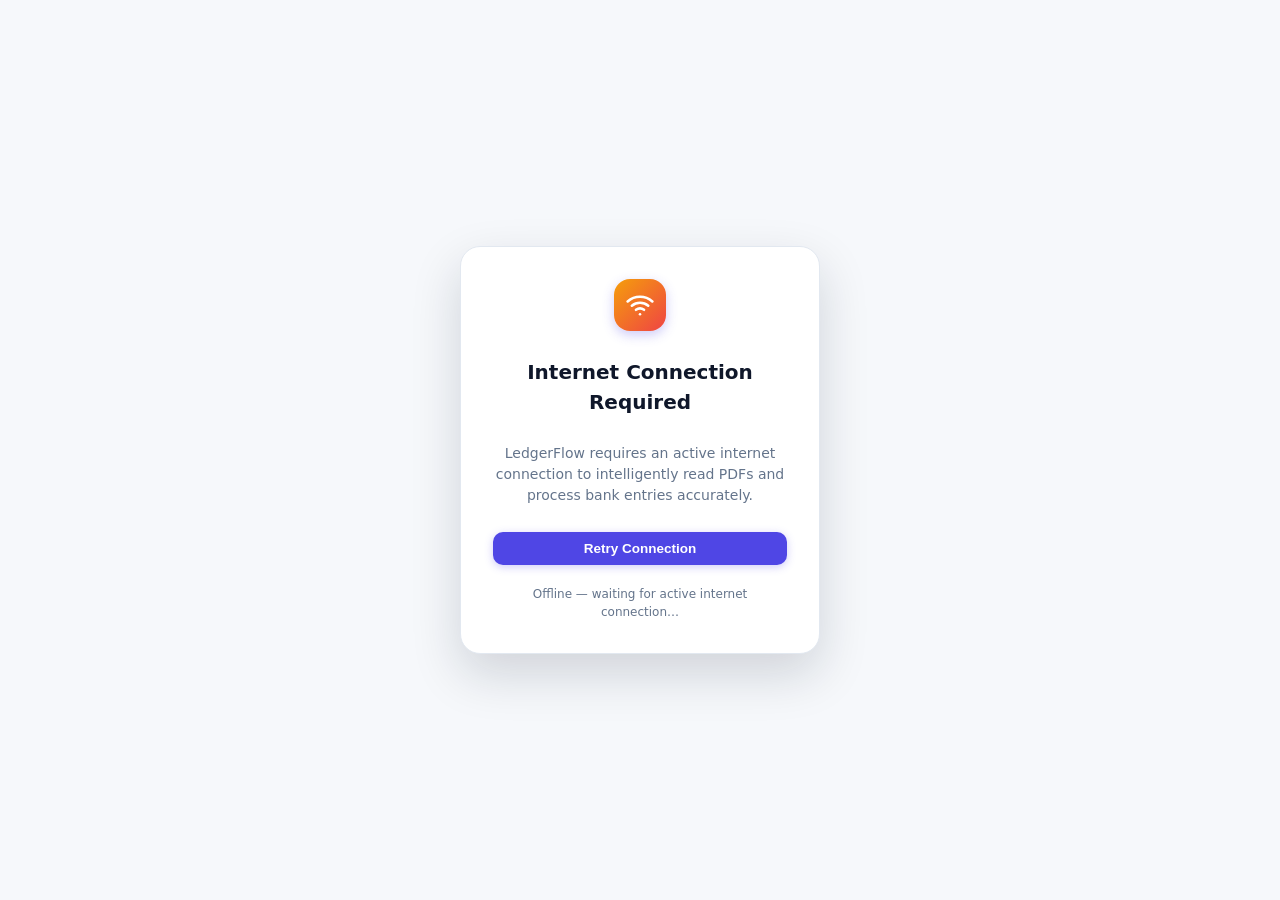
==== android/assets/ui/index.html @ 5a0631eb "Initial commit: LedgerFlow Windows & Android app with PDF parser, built-in AI, Gemini 3.8 Flash & on" ====
<!DOCTYPE html>
<html lang="en" data-theme="light">
<head>
  <meta charset="UTF-8" />
  <meta name="viewport" content="width=device-width, initial-scale=1.0, maximum-scale=1.0, user-scalable=no, viewport-fit=cover" />
  <meta name="theme-color" content="#4f46e5" id="meta-theme-color" />
  <meta name="mobile-web-app-capable" content="yes" />
  <title>LedgerFlow — Smart Personal Finance & Expense Tracker</title>
  <link rel="icon" type="image/svg+xml" href="data:image/svg+xml,%3Csvg xmlns='http://www.w3.org/2000/svg' viewBox='0 0 64 64'%3E%3Cdefs%3E%3ClinearGradient id='g' x1='0' y1='0' x2='1' y2='1'%3E%3Cstop offset='0%25' stop-color='%2310b981'/%3E%3Cstop offset='100%25' stop-color='%234f46e5'/%3E%3C/linearGradient%3E%3C/defs%3E%3Crect width='64' height='64' rx='16' fill='url(%23g)'/%3E%3Cpath d='M19 42L28 31L35 37L46 22' stroke='white' stroke-width='5' stroke-linecap='round' stroke-linejoin='round' fill='none'/%3E%3Ccircle cx='46' cy='22' r='4' fill='white'/%3E%3C/svg%3E" />
  <link rel="stylesheet" href="styles.css" />
  <link rel="stylesheet" href="mobile.css" />
</head>
<body>
  <!-- Mobile-Only Ambient Luminous Aurora Backdrop -->
  <div id="mobile-aurora-bg" aria-hidden="true">
    <div class="aurora-orb orb-1"></div>
    <div class="aurora-orb orb-2"></div>
    <div class="aurora-orb orb-3"></div>
  </div>

  <!-- Mobile-Only Laminar Opening Animation Splash -->
  <div id="mobile-splash-overlay" class="hidden" aria-hidden="true">
    <div class="splash-stage">
      <div class="splash-logo-shell">
        <svg viewBox="0 0 24 24" fill="none" stroke="currentColor" stroke-width="2.4" stroke-linecap="round" stroke-linejoin="round">
          <path d="M4 17L10 10L15 14L20 7"/>
          <circle cx="20" cy="7" r="1.5" fill="currentColor"/>
        </svg>
      </div>
      <div class="splash-title">LedgerFlow</div>
      <div class="splash-sub">Living Flow &bull; Personal Bank &amp; Party Ledgers</div>
    </div>
  </div>

  <!-- Security Lock Overlay -->
  <div id="pin-lock-overlay" class="pin-overlay hidden" aria-hidden="true">
    <div class="pin-card">
      <div class="brand-mark lg">
        <svg viewBox="0 0 24 24" fill="none" stroke="currentColor" stroke-width="2.4" stroke-linecap="round" stroke-linejoin="round"><path d="M4 17L10 10L15 14L20 7"/><circle cx="20" cy="7" r="1.5" fill="currentColor"/></svg>
      </div>
      <h2>LedgerFlow Locked</h2>
      <p class="muted" id="pin-lock-subtitle">Verify your identity to unlock your local vault.</p>
      <button id="biometric-unlock-btn" type="button" class="btn btn-primary w-full hidden">
        <svg viewBox="0 0 24 24" fill="none" stroke="currentColor" stroke-width="2"><path d="M12 11c0 3.517-1.009 6.799-2.753 9.571m-3.44-2.04l.054-.09A13.916 13.916 0 0 0 8 11a4 4 0 1 1 8 0c0 1.017-.07 2.019-.203 3m-2.118 6.844A21.88 21.88 0 0 0 15.171 17m3.839 1.132c.645-2.266.99-4.659.99-7.132A8 8 0 0 0 8 4.07M3 15.364c.64-1.319 1-2.8 1-4.364 0-1.457.39-2.823 1.07-4"/></svg>
        <span>Unlock with Biometrics</span>
      </button>
      <div id="pin-password-group" style="display:flex;flex-direction:column;gap:12px;">
        <div class="pin-dots" id="pin-dots"></div>
        <input id="pin-unlock-input" type="password" maxlength="32" placeholder="Enter password" autocomplete="off" />
        <button id="pin-unlock-btn" class="btn btn-primary w-full">Unlock Vault</button>
      </div>
      <div id="pin-error" class="form-error hidden">Verification failed. Try again.</div>
    </div>
  </div>

  <!-- Mandatory Internet Connection Gate -->
  <div id="net-lock-overlay" class="pin-overlay hidden" style="z-index:1100;" aria-hidden="true">
    <div class="pin-card">
      <div class="brand-mark lg" style="background:linear-gradient(135deg,var(--amber),var(--rose));">
        <svg viewBox="0 0 24 24" fill="none" stroke="currentColor" stroke-width="2.2" stroke-linecap="round" stroke-linejoin="round"><path d="M5 12.55a11 11 0 0 1 14.08 0"/><path d="M1.42 9a16 16 0 0 1 21.16 0"/><path d="M8.53 16.11a6 6 0 0 1 6.95 0"/><line x1="12" y1="20" x2="12.01" y2="20"/></svg>
      </div>
      <h2>Internet Connection Required</h2>
      <p class="muted" id="net-lock-subtitle">LedgerFlow requires an active internet connection to intelligently read PDFs and process bank entries accurately.</p>
      <button id="net-retry-btn" type="button" class="btn btn-primary w-full">Retry Connection</button>
      <div id="net-lock-status" class="text-xs muted mt-2">Checking network connectivity…</div>
    </div>
  </div>

  <div class="app-shell" id="app-shell">
    <div id="mobile-drawer-backdrop" class="mobile-drawer-backdrop hidden"></div>
    <!-- Sidebar -->
    <aside class="sidebar" id="sidebar">
      <div class="sidebar-header">
        <div class="brand">
          <div class="brand-mark">
            <svg viewBox="0 0 24 24" fill="none" stroke="currentColor" stroke-width="2.4" stroke-linecap="round" stroke-linejoin="round"><path d="M4 17L10 10L15 14L20 7"/><circle cx="20" cy="7" r="1.5" fill="currentColor"/></svg>
          </div>
          <div class="brand-text">
            <span class="brand-name">LedgerFlow</span>
            <span class="brand-tag" id="storage-badge">Desktop Vault</span>
          </div>
        </div>
        <button class="icon-btn mobile-close" id="sidebar-collapse-btn" title="Toggle sidebar">
          <svg viewBox="0 0 24 24" fill="none" stroke="currentColor" stroke-width="2"><path d="M15 18l-6-6 6-6"/></svg>
        </button>
      </div>

      <nav class="nav-list" id="nav-list">
        <button class="nav-item active" data-view="overview">
          <svg viewBox="0 0 24 24" fill="none" stroke="currentColor" stroke-width="2"><rect x="3" y="3" width="7" height="9" rx="2"/><rect x="14" y="3" width="7" height="5" rx="2"/><rect x="14" y="12" width="7" height="9" rx="2"/><rect x="3" y="16" width="7" height="5" rx="2"/></svg>
          <span>Overview</span>
        </button>
        <button class="nav-item" data-view="ledgers">
          <svg viewBox="0 0 24 24" fill="none" stroke="currentColor" stroke-width="2"><path d="M4 19.5A2.5 2.5 0 0 1 6.5 17H20"/><path d="M6.5 2H20v20H6.5A2.5 2.5 0 0 1 4 19.5v-15A2.5 2.5 0 0 1 6.5 2z"/><line x1="12" y1="6" x2="12" y2="14"/><line x1="8" y1="10" x2="16" y2="10"/></svg>
          <span>Bank &amp; Party Ledgers</span>
          <span class="nav-pill" id="nav-ledger-count">1</span>
        </button>
        <button class="nav-item" data-view="monthly">
          <svg viewBox="0 0 24 24" fill="none" stroke="currentColor" stroke-width="2"><path d="M12 20V10M18 20V4M6 20v-4"/></svg>
          <span>Monthly Intelligence</span>
        </button>
        <button class="nav-item" data-view="transactions">
          <svg viewBox="0 0 24 24" fill="none" stroke="currentColor" stroke-width="2"><path d="M8 6h13M8 12h13M8 18h13M3 6h.01M3 12h.01M3 18h.01"/></svg>
          <span>Transactions</span>
          <span class="nav-pill" id="nav-tx-count">0</span>
        </button>
        <button class="nav-item" data-view="budgets">
          <svg viewBox="0 0 24 24" fill="none" stroke="currentColor" stroke-width="2"><circle cx="12" cy="12" r="9"/><path d="M12 3v9l6 3"/></svg>
          <span>Budgets</span>
        </button>
        <button class="nav-item" data-view="recurring">
          <svg viewBox="0 0 24 24" fill="none" stroke="currentColor" stroke-width="2"><path d="M21 12a9 9 0 0 0-9-9 9.75 9.75 0 0 0-6.74 2.74L3 8"/><path d="M3 3v5h5"/><path d="M3 12a9 9 0 0 0 9 9 9.75 9.75 0 0 0 6.74-2.74L21 16"/><path d="M16 16h5v5"/></svg>
          <span>Subscriptions & Bills</span>
          <span class="nav-badge hidden" id="nav-due-count">0</span>
        </button>
        <button class="nav-item" data-view="accounts">
          <svg viewBox="0 0 24 24" fill="none" stroke="currentColor" stroke-width="2"><rect x="2" y="5" width="20" height="14" rx="2"/><line x1="2" y1="10" x2="22" y2="10"/></svg>
          <span>Accounts & Cards</span>
        </button>
        <button class="nav-item" data-view="goals">
          <svg viewBox="0 0 24 24" fill="none" stroke="currentColor" stroke-width="2"><circle cx="12" cy="12" r="10"/><circle cx="12" cy="12" r="6"/><circle cx="12" cy="12" r="2"/></svg>
          <span>Goals & Split IOUs</span>
        </button>
        <button class="nav-item" data-view="analytics">
          <svg viewBox="0 0 24 24" fill="none" stroke="currentColor" stroke-width="2"><path d="M3 3v18h18"/><path d="M18 9l-5 5-4-4-3 3"/></svg>
          <span>Analytics & Tax</span>
        </button>
        <button class="nav-item" data-view="rules">
          <svg viewBox="0 0 24 24" fill="none" stroke="currentColor" stroke-width="2"><path d="M13 2L3 14h9l-1 8 10-12h-9l1-8z"/></svg>
          <span>Smart Rules</span>
        </button>
        <button class="nav-item" data-view="ai">
          <svg viewBox="0 0 24 24" fill="none" stroke="currentColor" stroke-width="2"><path d="M12 2l2.4 7.2L22 12l-7.6 2.8L12 22l-2.4-7.2L2 12l7.6-2.8z"/></svg>
          <span>AI Intelligence</span>
        </button>
      </nav>

      <div class="sidebar-footer">
        <button class="nav-item" data-view="settings">
          <svg viewBox="0 0 24 24" fill="none" stroke="currentColor" stroke-width="2"><circle cx="12" cy="12" r="3"/><path d="M19.4 15a1.65 1.65 0 0 0 .33 1.82l.06.06a2 2 0 1 1-2.83 2.83l-.06-.06a1.65 1.65 0 0 0-1.82-.33 1.65 1.65 0 0 0-1 1.51V21a2 2 0 0 1-4 0v-.09A1.65 1.65 0 0 0 9 19.4a1.65 1.65 0 0 0-1.82.33l-.06.06a2 2 0 1 1-2.83-2.83l.06-.06a1.65 1.65 0 0 0 .33-1.82 1.65 1.65 0 0 0-1.51-1H3a2 2 0 0 1 0-4h.09A1.65 1.65 0 0 0 4.6 9a1.65 1.65 0 0 0-.33-1.82l-.06-.06a2 2 0 1 1 2.83-2.83l.06.06a1.65 1.65 0 0 0 1.82.33H9a1.65 1.65 0 0 0 1-1.51V3a2 2 0 0 1 4 0v.09a1.65 1.65 0 0 0 1 1.51 1.65 1.65 0 0 0 1.82-.33l.06-.06a2 2 0 1 1 2.83 2.83l-.06.06a1.65 1.65 0 0 0-.33 1.82V9c.26.6.77 1.02 1.4 1.11H21a2 2 0 0 1 0 4h-.09a1.65 1.65 0 0 0-1.51 1z"/></svg>
          <span>Import, Backup & Settings</span>
        </button>
        <div class="net-worth-mini">
          <div class="nw-label">Net Worth</div>
          <div class="nw-value money-val" id="sidebar-net-worth">₹0</div>
        </div>
      </div>
    </aside>

    <!-- Main Content -->
    <div class="main-area">
      <!-- Top Bar -->
      <header class="topbar">
        <div class="topbar-left">
          <button class="icon-btn mobile-menu-btn" id="mobile-menu-btn" title="Menu">
            <svg viewBox="0 0 24 24" fill="none" stroke="currentColor" stroke-width="2"><line x1="3" y1="6" x2="21" y2="6"/><line x1="3" y1="12" x2="21" y2="12"/><line x1="3" y1="18" x2="21" y2="18"/></svg>
          </button>
          <div>
            <h1 class="page-title" id="page-title">Overview</h1>
            <p class="page-subtitle" id="page-subtitle">Your financial pulse at a glance</p>
          </div>
        </div>

        <div class="topbar-actions">
          <button class="cmd-trigger" id="cmd-palette-btn" title="Quick Actions (Ctrl+K)">
            <svg viewBox="0 0 24 24" fill="none" stroke="currentColor" stroke-width="2"><circle cx="11" cy="11" r="8"/><path d="M21 21l-4.35-4.35"/></svg>
            <span>Search or jump…</span>
            <kbd>Ctrl K</kbd>
          </button>

          <select id="global-period-select" class="select-compact" title="Reporting Period">
            <option value="this_month">This Month</option>
            <option value="last_month">Last Month</option>
            <option value="90d">Last 90 Days</option>
            <option value="this_year">This Year</option>
            <option value="all">All Time</option>
            <option value="custom">Custom Range</option>
          </select>

          <button class="icon-btn" id="privacy-toggle-btn" title="Hide/Show Balances (P)">
            <svg id="eye-open-icon" viewBox="0 0 24 24" fill="none" stroke="currentColor" stroke-width="2"><path d="M1 12s4-8 11-8 11 8 11 8-4 8-11 8-11-8-11-8z"/><circle cx="12" cy="12" r="3"/></svg>
            <svg id="eye-closed-icon" class="hidden" viewBox="0 0 24 24" fill="none" stroke="currentColor" stroke-width="2"><path d="M17.94 17.94A10.07 10.07 0 0 1 12 20c-7 0-11-8-11-8a18.45 18.45 0 0 1 5.06-5.94M9.9 4.24A9.12 9.12 0 0 1 12 4c7 0 11 8 11 8a18.5 18.5 0 0 1-2.16 3.19m-6.72-1.07a3 3 0 1 1-4.24-4.24"/><line x1="1" y1="1" x2="23" y2="23"/></svg>
          </button>

          <button class="icon-btn" id="theme-toggle-btn" title="Toggle Dark/Light Theme (T)">
            <svg id="sun-icon" class="hidden" viewBox="0 0 24 24" fill="none" stroke="currentColor" stroke-width="2"><circle cx="12" cy="12" r="5"/><line x1="12" y1="1" x2="12" y2="3"/><line x1="12" y1="21" x2="12" y2="23"/><line x1="4.22" y1="4.22" x2="5.64" y2="5.64"/><line x1="18.36" y1="18.36" x2="19.78" y2="19.78"/><line x1="1" y1="12" x2="3" y2="12"/><line x1="21" y1="12" x2="23" y2="12"/><line x1="4.22" y1="19.78" x2="5.64" y2="18.36"/><line x1="18.36" y1="5.64" x2="19.78" y2="4.22"/></svg>
            <svg id="moon-icon" viewBox="0 0 24 24" fill="none" stroke="currentColor" stroke-width="2"><path d="M21 12.79A9 9 0 1 1 11.21 3 7 7 0 0 0 21 12.79z"/></svg>
          </button>

          <button class="btn btn-secondary" id="open-csv-import-btn" title="Import Bank Statement (Excel .xlsx, .xls, CSV, or PDF)">
            <svg viewBox="0 0 24 24" fill="none" stroke="currentColor" stroke-width="2"><path d="M21 15v4a2 2 0 0 1-2 2H5a2 2 0 0 1-2-2v-4"/><polyline points="17 8 12 3 7 8"/><line x1="12" y1="3" x2="12" y2="15"/></svg>
            <span>Import Excel / PDF</span>
          </button>

          <button class="btn btn-primary" id="quick-add-btn" title="Add Transaction (N)">
            <svg viewBox="0 0 24 24" fill="none" stroke="currentColor" stroke-width="2.4"><line x1="12" y1="5" x2="12" y2="19"/><line x1="5" y1="12" x2="19" y2="12"/></svg>
            <span>Add Entry</span>
          </button>
        </div>
      </header>

      <!-- Views Container -->
      <main class="view-container" id="view-container">
        <!-- Rendered dynamically by app.js -->
      </main>
    </div>

    <!-- Mobile Bottom Navigation -->
    <nav class="mobile-bottom-nav" id="mobile-bottom-nav" aria-label="Mobile Navigation">
      <div class="mobile-nav-indicator" id="mobile-nav-indicator" aria-hidden="true"></div>
      <button type="button" class="mobile-nav-item active" data-view="overview">
        <svg viewBox="0 0 24 24" fill="none" stroke="currentColor" stroke-width="2"><rect x="3" y="3" width="7" height="9" rx="2"/><rect x="14" y="3" width="7" height="5" rx="2"/><rect x="14" y="12" width="7" height="9" rx="2"/><rect x="3" y="16" width="7" height="5" rx="2"/></svg>
        <span>Home</span>
      </button>
      <button type="button" class="mobile-nav-item" data-view="ledgers">
        <svg viewBox="0 0 24 24" fill="none" stroke="currentColor" stroke-width="2"><path d="M4 19.5A2.5 2.5 0 0 1 6.5 17H20"/><path d="M6.5 2H20v20H6.5A2.5 2.5 0 0 1 4 19.5v-15A2.5 2.5 0 0 1 6.5 2z"/></svg>
        <span>Ledgers</span>
      </button>
      <button type="button" class="mobile-nav-fab" id="mobile-fab-add" title="Add Entry">
        <svg viewBox="0 0 24 24" fill="none" stroke="currentColor" stroke-width="2.6"><line x1="12" y1="5" x2="12" y2="19"/><line x1="5" y1="12" x2="19" y2="12"/></svg>
      </button>
      <button type="button" class="mobile-nav-item" data-view="transactions">
        <svg viewBox="0 0 24 24" fill="none" stroke="currentColor" stroke-width="2"><path d="M8 6h13M8 12h13M8 18h13M3 6h.01M3 12h.01M3 18h.01"/></svg>
        <span>Entries</span>
      </button>
      <button type="button" class="mobile-nav-item" id="mobile-nav-more">
        <svg viewBox="0 0 24 24" fill="none" stroke="currentColor" stroke-width="2"><circle cx="12" cy="5" r="1.5" fill="currentColor"/><circle cx="12" cy="12" r="1.5" fill="currentColor"/><circle cx="12" cy="19" r="1.5" fill="currentColor"/></svg>
        <span>More</span>
      </button>
    </nav>
  </div>

  <!-- Transaction Add / Edit Modal -->
  <div id="tx-modal" class="modal-backdrop hidden">
    <div class="modal modal-lg">
      <div class="modal-header">
        <div>
          <h3 id="tx-modal-title">New Transaction</h3>
          <p class="muted text-sm">Record an expense, income, transfer, or split purchase</p>
        </div>
        <button class="icon-btn" data-close="tx-modal">&times;</button>
      </div>
      <form id="tx-form" class="modal-body">
        <input type="hidden" id="tx-id" />
        <div class="segmented-control" id="tx-type-tabs">
          <button type="button" class="seg-btn active" data-type="expense">Expense</button>
          <button type="button" class="seg-btn" data-type="income">Income</button>
          <button type="button" class="seg-btn" data-type="transfer">Transfer</button>
        </div>

        <div class="form-grid-2">
          <div class="field">
            <label>Amount <span class="req">*</span></label>
            <div class="input-group">
              <select id="tx-currency" class="currency-prefix"></select>
              <input id="tx-amount" type="number" step="0.01" min="0.01" placeholder="0.00" required />
            </div>
            <div id="tx-fx-hint" class="field-hint hidden"></div>
          </div>

          <div class="field">
            <label>Date & Time <span class="req">*</span></label>
            <input id="tx-date" type="datetime-local" required />
          </div>
        </div>

        <div class="form-grid-2">
          <div class="field">
            <label id="tx-payee-label">Merchant / Payee <span class="req">*</span></label>
            <input id="tx-payee" type="text" placeholder="e.g. Whole Foods, Uber, Salary" list="payee-suggestions" required />
            <datalist id="payee-suggestions"></datalist>
          </div>

          <div class="field" id="tx-account-field">
            <label id="tx-account-label">Account / Card <span class="req">*</span></label>
            <select id="tx-account" required></select>
          </div>

          <div class="field hidden" id="tx-to-account-field">
            <label>To Destination Account <span class="req">*</span></label>
            <select id="tx-to-account"></select>
          </div>
        </div>

        <div class="form-grid-2" id="tx-category-row">
          <div class="field">
            <div class="flex-between">
              <label>Category <span class="req">*</span></label>
              <button type="button" class="link-btn text-xs" id="toggle-split-btn">+ Split Across Categories</button>
            </div>
            <select id="tx-category"></select>
          </div>

          <div class="field">
            <label>Payment Method</label>
            <select id="tx-method">
              <option value="Card">Card</option>
              <option value="UPI">UPI / Instant</option>
              <option value="Bank Transfer">Bank Transfer</option>
              <option value="Cash">Cash</option>
              <option value="Digital Wallet">Digital Wallet</option>
              <option value="Auto-Debit">Auto-Debit</option>
            </select>
          </div>
        </div>

        <!-- Split Transaction Builder -->
        <div id="split-builder" class="split-box hidden">
          <div class="flex-between mb-2">
            <strong class="text-sm">Split Allocations</strong>
            <span class="text-xs muted" id="split-remaining-label">Remaining: 0.00</span>
          </div>
          <div id="split-rows" class="split-rows"></div>
          <button type="button" class="btn btn-ghost btn-sm mt-2" id="add-split-row-btn">+ Add Split Line</button>
        </div>

        <div class="form-grid-2">
          <div class="field">
            <label>Cost Classification</label>
            <select id="tx-cost-nature">
              <option value="auto">Auto (Smart Rule / Category)</option>
              <option value="fixed">Fixed Cost (Recurring / Mandatory)</option>
              <option value="variable">Variable Cost (Discretionary / Usage)</option>
            </select>
          </div>
          <div class="field">
            <label>Separate Ledger / Party / Drawings</label>
            <select id="tx-ledger"></select>
          </div>
        </div>

        <div class="field">
          <label>Tags <span class="muted text-xs">(comma separated)</span></label>
          <input id="tx-tags" type="text" placeholder="e.g. groceries, reimbursable, work" />
        </div>

        <div class="field">
          <label>Receipt / Attachment</label>
          <div class="receipt-upload-row">
            <input id="tx-receipt-input" type="file" accept="image/*,.pdf" class="hidden" />
            <button type="button" class="btn btn-secondary btn-sm" id="tx-receipt-btn">Attach Receipt</button>
            <span id="tx-receipt-name" class="text-xs muted truncate">No file attached</span>
            <button type="button" class="link-btn text-xs hidden" id="tx-receipt-clear">Remove</button>
          </div>
        </div>

        <div class="field">
          <label>Notes</label>
          <textarea id="tx-notes" rows="2" placeholder="Optional details, invoice # or context..."></textarea>
        </div>

        <div class="check-row">
          <label class="checkbox-label">
            <input type="checkbox" id="tx-special" />
            <span>Special / One-Off Expense</span>
          </label>
          <label class="checkbox-label">
            <input type="checkbox" id="tx-tax-deductible" />
            <span>Tax-Deductible / Business</span>
          </label>
          <label class="checkbox-label">
            <input type="checkbox" id="tx-reconciled" checked />
            <span>Cleared / Reconciled</span>
          </label>
        </div>

        <div class="modal-footer">
          <button type="button" class="btn btn-ghost" data-close="tx-modal">Cancel</button>
          <button type="submit" class="btn btn-primary" id="tx-save-btn">Save Transaction</button>
        </div>
      </form>
    </div>
  </div>

  <!-- Generic Secondary Modal (Accounts / Goals / Splits / Budgets / Rules / Receipt Viewer) -->
  <div id="sub-modal" class="modal-backdrop hidden">
    <div class="modal" id="sub-modal-box">
      <div class="modal-header">
        <h3 id="sub-modal-title">Modal</h3>
        <button class="icon-btn" data-close="sub-modal">&times;</button>
      </div>
      <div id="sub-modal-body" class="modal-body"></div>
    </div>
  </div>

  <!-- Smart Bank Statement Importer Modal (Excel & CSV) -->
  <div id="csv-modal" class="modal-backdrop hidden">
    <div class="modal modal-lg">
      <div class="modal-header">
        <div>
          <h3>Upload Bank Statement (Excel, PDF &amp; CSV)</h3>
          <p class="muted text-sm">Drop .xlsx, .xls, .pdf, or .csv — LedgerFlow reads locally, categorizes, and auto-enters everything</p>
        </div>
        <button class="icon-btn" data-close="csv-modal">&times;</button>
      </div>
      <div class="modal-body">
        <div class="segmented-control" id="csv-mode-tabs" style="grid-template-columns:repeat(2,1fr);">
          <button type="button" class="seg-btn active" data-csv-tab="upload">Upload Statement</button>
          <button type="button" class="seg-btn" data-csv-tab="logs">Import Logs (<span id="csv-logs-count">0</span>)</button>
        </div>

        <div id="csv-upload-panel" style="display:flex;flex-direction:column;gap:14px;">
        <div class="flex-between" style="flex-wrap:wrap;gap:10px;">
          <div class="field" style="flex:1;min-width:200px;">
            <div class="flex-between">
              <label>Bank Account</label>
              <button type="button" class="link-btn text-xs" id="csv-add-bank-btn">+ Add Bank Account</button>
            </div>
            <select id="csv-target-account"></select>
          </div>
          <div class="check-row" style="padding-top:14px;">
            <label class="checkbox-label">
              <input type="checkbox" id="csv-is-protected" />
              <span>Password-protected Excel / PDF</span>
            </label>
            <label class="checkbox-label">
              <input type="checkbox" id="csv-review-before-import" />
              <span>Preview before entering</span>
            </label>
          </div>
        </div>

        <div id="stmt-password-box" class="hidden" style="padding:12px 14px;border:1px solid var(--amber);background:var(--amber-soft);border-radius:10px;">
          <div style="display:flex;flex-direction:column;gap:8px;">
            <div>
              <strong class="text-sm" id="stmt-pw-title">Password-Protected Statement (Excel / PDF)</strong>
              <div class="text-xs muted" id="stmt-pw-desc">Enter the Excel or PDF password to unlock it and import or export entries.</div>
            </div>
            <div style="display:flex;flex-wrap:wrap;gap:8px;align-items:center;">
              <input id="stmt-file-password" type="password" placeholder="Enter Excel or PDF password" autocomplete="off" style="flex:1;min-width:160px;" />
              <button type="button" class="btn btn-secondary btn-sm" id="stmt-pw-toggle-btn" title="Show/Hide Password">Show</button>
              <button type="button" class="btn btn-primary btn-sm" id="stmt-unlock-retry-btn">Unlock &amp; Enter</button>
              <button type="button" class="btn btn-secondary btn-sm" id="stmt-unlock-export-btn">Unlock &amp; Export CSV</button>
            </div>
          </div>
        </div>

        <div class="dropzone" id="csv-dropzone">
          <input type="file" id="csv-file-input" accept=".xlsx,.xls,.csv,.tsv,.txt,.pdf,image/*,text/csv,application/pdf,application/vnd.ms-excel,application/vnd.openxmlformats-officedocument.spreadsheetml.sheet" class="hidden" />
          <input type="file" id="csv-pdf-input" accept=".pdf,application/pdf,image/*" class="hidden" />
          <svg viewBox="0 0 24 24" fill="none" stroke="currentColor" stroke-width="1.8"><path d="M14 2H6a2 2 0 0 0-2 2v16a2 2 0 0 0 2 2h12a2 2 0 0 0 2-2V8z"/><polyline points="14 2 14 8 20 8"/><line x1="12" y1="18" x2="12" y2="12"/><line x1="9" y1="15" x2="15" y2="15"/></svg>
          <p><strong>Drop Excel (.xlsx / .xls), Bank PDF, CSV, or Photo</strong></p>
          <div style="display:flex;justify-content:center;gap:8px;flex-wrap:wrap;margin:8px 0;">
            <button type="button" class="btn btn-primary btn-sm" id="csv-browse-btn">Upload Excel / CSV</button>
            <button type="button" class="btn btn-secondary btn-sm" id="csv-pdf-btn">Upload Bank PDF (Local)</button>
          </div>
          <span class="muted text-xs">Reads Excel &amp; PDFs locally (including password-protected files) with zero API keys &bull; <button type="button" class="link-btn" id="csv-load-sample-btn">Try sample</button> &bull; <button type="button" class="link-btn" id="csv-ocr-toggle-btn">Paste / OCR Text</button></span>
        </div>

        <div id="csv-ocr-panel" class="hidden mt-2" style="padding:12px 14px;border:1px solid var(--border);border-radius:12px;background:var(--bg);">
          <div style="display:flex;justify-content:space-between;align-items:center;gap:8px;flex-wrap:wrap;margin-bottom:8px;">
            <strong class="text-sm">OCR &amp; AI Statement Converter (Any Bank / Upside-Down / Unstructured Format)</strong>
            <span class="text-xs muted">Converts raw PDF/OCR/screenshot text into normalized chronological entries</span>
          </div>
          <textarea id="csv-ocr-text" rows="5" placeholder="Paste any bank statement text, OCR output, WhatsApp/SMS log, or messy table rows here... Then click Convert with OCR + AI."></textarea>
          <div style="display:flex;justify-content:flex-end;gap:8px;margin-top:8px;flex-wrap:wrap;">
            <button type="button" class="btn btn-secondary btn-sm" id="csv-ocr-offline-btn">Smart OCR Parse (Offline)</button>
            <button type="button" class="btn btn-primary btn-sm" id="csv-ocr-ai-btn">OCR + AI Extract &amp; Feed</button>
          </div>
        </div>

        <div id="csv-mapping-section" class="hidden mt-2">
          <div id="stmt-meta-banner" class="hidden mb-3" style="padding:10px 14px;border-radius:10px;background:var(--primary-soft);border:1px solid var(--border);display:flex;flex-wrap:wrap;justify-content:space-between;gap:10px;font-size:12.5px;"></div>

          <div class="check-row mb-2">
            <label class="checkbox-label">
              <input type="checkbox" id="csv-skip-dupes" checked />
              <span>Skip duplicates</span>
            </label>
            <label class="checkbox-label">
              <input type="checkbox" id="csv-sync-opening" checked />
              <span id="csv-sync-opening-label">Sync account balance from statement</span>
            </label>
          </div>

          <details id="csv-advanced-details" style="border:1px solid var(--border);border-radius:10px;padding:8px 12px;background:var(--bg);">
            <summary class="text-xs muted" style="cursor:pointer;font-weight:600;">Advanced Column Mapping (auto-detected)</summary>
            <div class="form-grid-4 mt-2">
              <div class="field">
                <label>Date Format</label>
                <select id="csv-date-format">
                  <option value="auto">Auto-Detect</option>
                  <option value="dmy">DD/MM/YYYY</option>
                  <option value="mdy">MM/DD/YYYY</option>
                  <option value="ymd">YYYY-MM-DD</option>
                </select>
              </div>
              <div class="field">
                <label>Amount Mode</label>
                <select id="csv-amount-mode">
                  <option value="split">Debit &amp; Credit</option>
                  <option value="single">Single Amount</option>
                </select>
              </div>
              <div class="field">
                <label>Header Row</label>
                <select id="csv-header-row"></select>
              </div>
              <div class="field">
                <label>Date Column</label>
                <select id="csv-col-date"></select>
              </div>
            </div>
            <div class="form-grid-4 mt-2">
              <div class="field">
                <label>Details Column</label>
                <select id="csv-col-payee"></select>
              </div>
              <div class="field" id="csv-debit-wrap">
                <label>Debit Column</label>
                <select id="csv-col-debit"></select>
              </div>
              <div class="field" id="csv-credit-wrap">
                <label>Credit Column</label>
                <select id="csv-col-credit"></select>
              </div>
              <div class="field hidden" id="csv-single-amt-wrap">
                <label>Amount Column</label>
                <select id="csv-col-amount"></select>
              </div>
            </div>
            <label class="checkbox-label hidden mt-2" id="csv-invert-wrap">
              <input type="checkbox" id="csv-invert-signs" />
              <span>Invert signs (positive = expense)</span>
            </label>
          </details>

          <div class="table-wrap mt-3" style="max-height:240px;">
            <table class="data-table" id="csv-preview-table"></table>
          </div>
          <div class="modal-footer">
            <span class="muted text-sm" id="csv-summary-text"></span>
            <div class="flex-gap">
              <button type="button" class="btn btn-ghost" data-close="csv-modal">Cancel</button>
              <button type="button" class="btn btn-secondary" id="csv-export-parsed-btn">Export CSV</button>
              <button type="button" class="btn btn-primary" id="csv-confirm-import-btn">Auto-Enter Entries</button>
            </div>
          </div>
        </div>
        </div>

        <div id="csv-logs-panel" class="hidden" style="display:flex;flex-direction:column;gap:10px;">
          <div class="text-xs muted">Review every imported bank statement batch. If you uploaded a statement into the wrong bank account, delete that import below to remove its entries and restore the balance, then re-upload into the right bank.</div>
          <div id="csv-logs-list" style="display:flex;flex-direction:column;gap:8px;max-height:380px;overflow-y:auto;"></div>
        </div>
      </div>
    </div>
  </div>

  <!-- Command Palette (Ctrl+K) -->
  <div id="cmd-modal" class="modal-backdrop hidden">
    <div class="cmd-box">
      <div class="cmd-input-wrap">
        <svg viewBox="0 0 24 24" fill="none" stroke="currentColor" stroke-width="2"><circle cx="11" cy="11" r="8"/><path d="M21 21l-4.35-4.35"/></svg>
        <input id="cmd-input" type="text" placeholder="Type a command, page, merchant, or action..." autocomplete="off" />
        <kbd>ESC</kbd>
      </div>
      <div id="cmd-results" class="cmd-results"></div>
    </div>
  </div>

  <!-- Toast Stack -->
  <div id="toast-container" class="toast-container"></div>

  <script src="app.js"></script>
</body>
</html>
---- android/assets/ui/styles.css ----
/* LedgerFlow Design System — Stylish, Minimal, High-Clarity Fintech UI */
:root {
  --bg: #f6f8fb;
  --surface: #ffffff;
  --surface-2: #f1f5f9;
  --surface-hover: #f8fafc;
  --border: #e2e8f0;
  --border-strong: #cbd5e1;
  --text: #0f172a;
  --text-muted: #64748b;
  --text-soft: #94a3b8;

  --primary: #4f46e5;
  --primary-hover: #4338ca;
  --primary-soft: rgba(79, 70, 229, 0.10);

  --emerald: #10b981;
  --emerald-soft: rgba(16, 185, 129, 0.12);
  --rose: #ef4444;
  --rose-soft: rgba(239, 68, 68, 0.11);
  --amber: #f59e0b;
  --amber-soft: rgba(245, 158, 11, 0.13);
  --sky: #0ea5e9;
  --sky-soft: rgba(14, 165, 233, 0.12);

  --shadow-sm: 0 1px 2px rgba(15, 23, 42, 0.04);
  --shadow-md: 0 8px 24px rgba(15, 23, 42, 0.07);
  --shadow-lg: 0 20px 50px rgba(15, 23, 42, 0.16);
  --radius: 14px;
  --radius-sm: 10px;
  --sidebar-w: 256px;
}

[data-theme="dark"] {
  --bg: #0b0f17;
  --surface: #121824;
  --surface-2: #192132;
  --surface-hover: #1d273b;
  --border: #232e42;
  --border-strong: #334155;
  --text: #f1f5f9;
  --text-muted: #94a3b8;
  --text-soft: #64748b;

  --primary: #6366f1;
  --primary-hover: #818cf8;
  --primary-soft: rgba(99, 102, 241, 0.16);

  --emerald: #34d399;
  --emerald-soft: rgba(52, 211, 153, 0.14);
  --rose: #f87171;
  --rose-soft: rgba(248, 113, 113, 0.14);
  --amber: #fbbf24;
  --amber-soft: rgba(251, 191, 36, 0.15);
  --sky: #38bdf8;
  --sky-soft: rgba(56, 189, 248, 0.15);

  --shadow-sm: 0 1px 3px rgba(0, 0, 0, 0.35);
  --shadow-md: 0 10px 28px rgba(0, 0, 0, 0.45);
  --shadow-lg: 0 24px 60px rgba(0, 0, 0, 0.65);
}

* { box-sizing: border-box; -webkit-tap-highlight-color: transparent; }
html, body {
  margin: 0; padding: 0; height: 100%;
  background: var(--bg); color: var(--text);
  font-family: "Segoe UI Variable", "Segoe UI", -apple-system, BlinkMacSystemFont, Inter, Roboto, system-ui, sans-serif;
  font-size: 14px; line-height: 1.5;
  -webkit-font-smoothing: antialiased;
  overscroll-behavior-y: contain;
}
button, .btn, .nav-item, .seg-btn, .tier-tab, select, summary { touch-action: manipulation; }

.hidden { display: none !important; }
.muted { color: var(--text-muted); }
.text-xs { font-size: 12px; }
.text-sm { font-size: 13px; }
.text-lg { font-size: 17px; }
.text-right { text-align: right; }
.truncate { white-space: nowrap; overflow: hidden; text-overflow: ellipsis; max-width: 180px; }
.w-full { width: 100%; }
.mt-2 { margin-top: 8px; }
.mt-3 { margin-top: 12px; }
.mt-4 { margin-top: 16px; }
.mb-2 { margin-bottom: 8px; }
.mb-3 { margin-bottom: 12px; }
.mb-4 { margin-bottom: 16px; }

.money-val { font-variant-numeric: tabular-nums; transition: filter 0.2s ease; }
body.privacy-mode .money-val { filter: blur(7px); user-select: none; }

/* App Shell */
.app-shell { display: flex; height: 100vh; height: 100dvh; overflow: hidden; }

/* Sidebar */
.sidebar {
  width: var(--sidebar-w); flex-shrink: 0;
  background: var(--surface); border-right: 1px solid var(--border);
  display: flex; flex-direction: column; padding: 16px 12px;
  transition: width 0.2s ease, transform 0.2s ease;
}
.sidebar-header { display: flex; align-items: center; justify-content: space-between; padding: 4px 6px 18px; }
.brand { display: flex; align-items: center; gap: 11px; }
.brand-mark {
  width: 36px; height: 36px; border-radius: 11px;
  background: linear-gradient(135deg, #10b981 0%, #4f46e5 100%);
  color: #fff; display: grid; place-items: center;
  box-shadow: 0 4px 12px rgba(79, 70, 229, 0.28);
}
.brand-mark svg { width: 20px; height: 20px; }
.brand-mark.lg { width: 52px; height: 52px; border-radius: 16px; margin: 0 auto 14px; }
.brand-mark.lg svg { width: 28px; height: 28px; }
.brand-text { display: flex; flex-direction: column; }
.brand-name { font-weight: 700; font-size: 16px; letter-spacing: -0.02em; }
.brand-tag { font-size: 11px; color: var(--text-muted); font-weight: 500; }

.nav-list { display: flex; flex-direction: column; gap: 3px; flex: 1; overflow-y: auto; }
.nav-item {
  display: flex; align-items: center; gap: 10px; width: 100%;
  padding: 9px 11px; border: none; background: transparent; color: var(--text-muted);
  border-radius: var(--radius-sm); cursor: pointer; font-size: 13.5px; font-weight: 500;
  text-align: left; transition: all 0.15s ease;
}
.nav-item svg { width: 18px; height: 18px; flex-shrink: 0; opacity: 0.85; }
.nav-item:hover { background: var(--surface-2); color: var(--text); }
.nav-item.active {
  background: var(--primary-soft); color: var(--primary); font-weight: 600;
}
.nav-item.active svg { opacity: 1; }
.nav-pill {
  margin-left: auto; font-size: 11px; font-weight: 600;
  padding: 1px 7px; border-radius: 999px; background: var(--surface-2); color: var(--text-muted);
}
.nav-badge {
  margin-left: auto; font-size: 11px; font-weight: 700;
  padding: 1px 7px; border-radius: 999px; background: var(--amber-soft); color: var(--amber);
}

.sidebar-footer { border-top: 1px solid var(--border); padding-top: 12px; display: flex; flex-direction: column; gap: 10px; }
.net-worth-mini {
  background: linear-gradient(135deg, var(--primary-soft), var(--emerald-soft));
  border: 1px solid var(--border); border-radius: var(--radius-sm); padding: 11px 12px;
}
.nw-label { font-size: 11px; text-transform: uppercase; letter-spacing: 0.05em; color: var(--text-muted); font-weight: 600; }
.nw-value { font-size: 19px; font-weight: 700; letter-spacing: -0.02em; margin-top: 2px; }

/* Main & Topbar */
.main-area { flex: 1; display: flex; flex-direction: column; min-width: 0; overflow: hidden; }
.topbar {
  background: var(--surface); border-bottom: 1px solid var(--border);
  padding: 12px 24px; display: flex; align-items: center; justify-content: space-between; gap: 14px;
  flex-shrink: 0;
}
.topbar-left { display: flex; align-items: center; gap: 12px; }
.page-title { margin: 0; font-size: 19px; font-weight: 700; letter-spacing: -0.02em; }
.page-subtitle { margin: 0; font-size: 12.5px; color: var(--text-muted); }

.topbar-actions { display: flex; align-items: center; gap: 8px; flex-wrap: wrap; }
.cmd-trigger {
  display: flex; align-items: center; gap: 8px; padding: 7px 12px;
  border-radius: var(--radius-sm); border: 1px solid var(--border); background: var(--bg);
  color: var(--text-muted); cursor: pointer; font-size: 13px; min-width: 190px;
  transition: border-color 0.15s;
}
.cmd-trigger:hover { border-color: var(--border-strong); color: var(--text); }
.cmd-trigger svg { width: 15px; height: 15px; }
.cmd-trigger kbd {
  margin-left: auto; font-size: 11px; padding: 1px 6px; border-radius: 5px;
  background: var(--surface); border: 1px solid var(--border); font-family: inherit;
}

.view-container { flex: 1; overflow-y: auto; padding: 22px 26px 40px; }

/* Buttons & Inputs */
.btn {
  display: inline-flex; align-items: center; justify-content: center; gap: 7px;
  padding: 8px 14px; border-radius: var(--radius-sm); font-size: 13.5px; font-weight: 600;
  cursor: pointer; border: 1px solid transparent; transition: all 0.15s ease; white-space: nowrap;
}
.btn svg { width: 16px; height: 16px; }
.btn-sm { padding: 6px 10px; font-size: 12.5px; }
.btn-xs { padding: 4px 8px; font-size: 12px; border-radius: 7px; }
.btn-primary { background: var(--primary); color: #fff; box-shadow: 0 2px 8px rgba(79, 70, 229, 0.28); }
.btn-primary:hover { background: var(--primary-hover); transform: translateY(-1px); }
.btn-secondary { background: var(--surface); color: var(--text); border-color: var(--border); }
.btn-secondary:hover { background: var(--surface-2); border-color: var(--border-strong); }
.btn-danger { background: var(--rose-soft); color: var(--rose); border-color: transparent; }
.btn-danger:hover { background: var(--rose); color: #fff; }
.btn-ghost { background: transparent; color: var(--text-muted); }
.btn-ghost:hover { background: var(--surface-2); color: var(--text); }
.link-btn { background: none; border: none; color: var(--primary); cursor: pointer; font-weight: 600; padding: 0; font-size: inherit; }
.link-btn:hover { text-decoration: underline; }

.icon-btn {
  width: 34px; height: 34px; border-radius: 9px; border: 1px solid var(--border);
  background: var(--surface); color: var(--text-muted); display: grid; place-items: center;
  cursor: pointer; font-size: 18px; line-height: 1; transition: all 0.15s;
}
.icon-btn:hover { background: var(--surface-2); color: var(--text); }
.icon-btn svg { width: 17px; height: 17px; }
.mobile-menu-btn, .mobile-close { display: none; }

input, select, textarea {
  width: 100%; padding: 9px 12px; border-radius: var(--radius-sm);
  border: 1px solid var(--border); background: var(--bg); color: var(--text);
  font-family: inherit; font-size: 13.5px; outline: none; transition: border-color 0.15s, box-shadow 0.15s;
}
input:focus, select:focus, textarea:focus {
  border-color: var(--primary); box-shadow: 0 0 0 3px var(--primary-soft);
}
.select-compact { width: auto; padding: 7px 10px; font-size: 13px; background: var(--surface); }

/* Layout Grids & Cards */
.kpi-grid { display: grid; grid-template-columns: repeat(4, minmax(0, 1fr)); gap: 14px; margin-bottom: 18px; }
.kpi-grid-3 { grid-template-columns: repeat(3, minmax(0, 1fr)); }
.grid-2 { display: grid; grid-template-columns: repeat(2, minmax(0, 1fr)); gap: 16px; }
.grid-3 { display: grid; grid-template-columns: repeat(3, minmax(0, 1fr)); gap: 16px; }
.form-grid-3 { display: grid; grid-template-columns: repeat(3, minmax(0, 1fr)); gap: 12px; }
.grid-main-side { display: grid; grid-template-columns: 1.55fr 1fr; gap: 16px; }

.mobile-collapse-group, .ledger-bar-primary, .ledger-bar-secondary, .filter-controls-grid { display: contents; }
.mobile-collapse-summary { display: none; }
.inline-date-field { display: inline-flex; align-items: center; gap: 6px; }
.drawings-rule-controls { display: flex; align-items: center; gap: 8px; flex-wrap: wrap; }

.card {
  background: var(--surface); border: 1px solid var(--border);
  border-radius: var(--radius); padding: 18px 20px; box-shadow: var(--shadow-sm);
}
.card-header { display: flex; align-items: center; justify-content: space-between; gap: 12px; margin-bottom: 14px; }
.card-title { margin: 0; font-size: 15px; font-weight: 700; letter-spacing: -0.01em; }
.card-subtitle { margin: 2px 0 0; font-size: 12.5px; color: var(--text-muted); }

.kpi-card {
  background: var(--surface); border: 1px solid var(--border); border-radius: var(--radius);
  padding: 16px 18px; box-shadow: var(--shadow-sm); display: flex; flex-direction: column; gap: 6px;
}
.kpi-top { display: flex; align-items: center; justify-content: space-between; }
.kpi-label { font-size: 12.5px; font-weight: 600; color: var(--text-muted); }
.kpi-icon {
  width: 30px; height: 30px; border-radius: 8px; display: grid; place-items: center;
}
.kpi-icon svg { width: 16px; height: 16px; }
.kpi-val { font-size: 24px; font-weight: 700; letter-spacing: -0.03em; }
.kpi-foot { display: flex; align-items: center; gap: 6px; font-size: 12px; color: var(--text-muted); }

.delta-pill { font-size: 11.5px; font-weight: 600; padding: 2px 7px; border-radius: 999px; }
.delta-up { background: var(--emerald-soft); color: var(--emerald); }
.delta-down { background: var(--rose-soft); color: var(--rose); }
.delta-neutral { background: var(--surface-2); color: var(--text-muted); }

/* Badges & Tags */
.badge {
  display: inline-flex; align-items: center; gap: 5px;
  padding: 3px 9px; border-radius: 999px; font-size: 12px; font-weight: 600;
}
.badge-dot { width: 7px; height: 7px; border-radius: 50%; }
.tag-chip {
  display: inline-flex; align-items: center; padding: 2px 7px; border-radius: 6px;
  background: var(--surface-2); color: var(--text-muted); font-size: 11.5px; font-weight: 500;
}

/* Progress Bars */
.progress-track { height: 8px; background: var(--surface-2); border-radius: 999px; overflow: hidden; }
.progress-fill { height: 100%; border-radius: 999px; transition: width 0.35s ease; }

/* Tables */
.table-wrap { overflow-x: auto; border: 1px solid var(--border); border-radius: var(--radius-sm); }
.data-table { width: 100%; border-collapse: collapse; font-size: 13.5px; }
.data-table th {
  text-align: left; padding: 10px 12px; font-size: 12px; font-weight: 600;
  color: var(--text-muted); background: var(--surface-2); border-bottom: 1px solid var(--border);
  white-space: nowrap;
}
.data-table td { padding: 11px 12px; border-bottom: 1px solid var(--border); vertical-align: middle; }
.data-table tr:last-child td { border-bottom: none; }
.data-table tbody tr:hover { background: var(--surface-hover); }

.tx-payee-cell { display: flex; align-items: center; gap: 10px; }
.cat-avatar {
  width: 34px; height: 34px; border-radius: 10px; display: grid; place-items: center;
  font-size: 16px; flex-shrink: 0;
}
.amount-expense { color: var(--text); font-weight: 600; }
.amount-income { color: var(--emerald); font-weight: 700; }
.amount-transfer { color: var(--sky); font-weight: 600; }

/* Charts */
.chart-container { position: relative; width: 100%; }
.chart-tooltip {
  position: absolute; pointer-events: none; background: var(--text); color: var(--surface);
  padding: 7px 10px; border-radius: 8px; font-size: 12px; box-shadow: var(--shadow-md);
  white-space: nowrap; z-index: 10; transform: translate(-50%, -105%);
}
.donut-wrap { display: flex; align-items: center; gap: 20px; flex-wrap: wrap; }
.donut-legend { flex: 1; min-width: 170px; display: flex; flex-direction: column; gap: 8px; }
.legend-row {
  display: flex; align-items: center; justify-content: space-between; gap: 8px;
  padding: 5px 8px; border-radius: 8px; cursor: pointer; transition: background 0.12s;
}
.legend-row:hover { background: var(--surface-2); }
.legend-left { display: flex; align-items: center; gap: 8px; min-width: 0; }
.legend-swatch { width: 10px; height: 10px; border-radius: 3px; flex-shrink: 0; }

/* Filter Bar */
.filter-bar {
  display: flex; align-items: center; gap: 10px; flex-wrap: wrap;
  background: var(--surface); border: 1px solid var(--border); border-radius: var(--radius);
  padding: 12px 14px; margin-bottom: 14px;
}
.filter-bar .search-box { flex: 1; min-width: 210px; }
.filter-bar select, .filter-bar input[type="date"] { width: auto; min-width: 135px; }

/* Insights */
.insight-item {
  display: flex; align-items: flex-start; gap: 11px; padding: 11px 12px;
  border-radius: var(--radius-sm); background: var(--bg); border: 1px solid var(--border);
}
.insight-dot { width: 10px; height: 10px; border-radius: 50%; margin-top: 5px; flex-shrink: 0; }

/* Modals */
.modal-backdrop {
  position: fixed; inset: 0; background: rgba(15, 23, 42, 0.52); backdrop-filter: blur(4px);
  display: grid; place-items: center; padding: 18px; z-index: 100;
}
.modal {
  background: var(--surface); border: 1px solid var(--border); border-radius: 18px;
  width: 100%; max-width: 520px; max-height: 90vh; display: flex; flex-direction: column;
  box-shadow: var(--shadow-lg); overflow: hidden; animation: popIn 0.16s ease;
}
.modal-lg { max-width: 660px; }
.modal-xl { max-width: 860px; }
@keyframes popIn { from { opacity: 0; transform: scale(0.97) translateY(6px); } to { opacity: 1; transform: none; } }

.modal-header {
  padding: 16px 22px; border-bottom: 1px solid var(--border);
  display: flex; align-items: center; justify-content: space-between;
}
.modal-header h3 { margin: 0; font-size: 16.5px; font-weight: 700; }
.modal-body { padding: 18px 22px; overflow-y: auto; display: flex; flex-direction: column; gap: 14px; }
.modal-footer {
  display: flex; align-items: center; justify-content: space-between; gap: 10px;
  padding-top: 12px; border-top: 1px solid var(--border); margin-top: 4px;
}

/* Form Helpers */
.segmented-control {
  display: grid; grid-template-columns: repeat(3, 1fr); gap: 4px;
  background: var(--surface-2); padding: 4px; border-radius: 11px;
}
.seg-btn {
  border: none; background: transparent; color: var(--text-muted); padding: 8px;
  border-radius: 8px; font-weight: 600; cursor: pointer; transition: all 0.15s;
}
.seg-btn.active { background: var(--surface); color: var(--text); box-shadow: var(--shadow-sm); }

.form-grid-2 { display: grid; grid-template-columns: repeat(2, minmax(0, 1fr)); gap: 12px; }
.form-grid-4 { display: grid; grid-template-columns: repeat(4, minmax(0, 1fr)); gap: 10px; }
.field { display: flex; flex-direction: column; gap: 5px; }
.field label { font-size: 12.5px; font-weight: 600; color: var(--text-muted); }
.req { color: var(--rose); }
.field-hint { font-size: 11.5px; color: var(--primary); font-weight: 500; }
.input-group { display: flex; gap: 6px; }
.currency-prefix { width: 88px; flex-shrink: 0; }
.flex-between { display: flex; align-items: center; justify-content: space-between; gap: 8px; }
.flex-gap { display: flex; align-items: center; gap: 8px; }
.check-row { display: flex; align-items: center; gap: 18px; flex-wrap: wrap; }
.checkbox-label { display: inline-flex; align-items: center; gap: 7px; font-size: 13px; cursor: pointer; }
.checkbox-label input { width: auto; accent-color: var(--primary); }

.split-box {
  border: 1px dashed var(--border-strong); background: var(--bg);
  border-radius: var(--radius-sm); padding: 12px;
}
.split-rows { display: flex; flex-direction: column; gap: 8px; }
.split-row { display: grid; grid-template-columns: 1.3fr 1fr 1fr auto; gap: 8px; align-items: center; }

.receipt-upload-row {
  display: flex; align-items: center; gap: 8px; padding: 5px 8px;
  border: 1px solid var(--border); border-radius: var(--radius-sm); background: var(--bg);
}

.dropzone {
  border: 2px dashed var(--border-strong); border-radius: var(--radius);
  padding: 28px 18px; text-align: center; background: var(--bg); transition: all 0.15s;
}
.dropzone.dragover { border-color: var(--primary); background: var(--primary-soft); }
.dropzone svg { width: 34px; height: 34px; color: var(--primary); margin-bottom: 6px; }

/* Command Palette */
.cmd-box {
  background: var(--surface); border: 1px solid var(--border); border-radius: 16px;
  width: 100%; max-width: 560px; box-shadow: var(--shadow-lg); overflow: hidden;
  align-self: start; margin-top: 9vh;
}
.cmd-input-wrap {
  display: flex; align-items: center; gap: 10px; padding: 12px 16px;
  border-bottom: 1px solid var(--border);
}
.cmd-input-wrap svg { width: 18px; height: 18px; color: var(--text-muted); }
.cmd-input-wrap input { border: none; background: transparent; padding: 4px 0; box-shadow: none; font-size: 15px; }
.cmd-input-wrap kbd {
  font-size: 11px; padding: 2px 7px; border-radius: 5px;
  border: 1px solid var(--border); color: var(--text-muted);
}
.cmd-results { max-height: 320px; overflow-y: auto; padding: 6px; }
.cmd-item {
  display: flex; align-items: center; justify-content: space-between; gap: 10px;
  width: 100%; border: none; background: transparent; color: var(--text);
  padding: 9px 12px; border-radius: 9px; cursor: pointer; text-align: left; font-size: 13.5px;
}
.cmd-item:hover, .cmd-item.selected { background: var(--primary-soft); color: var(--primary); }

/* PIN Lock */
.pin-overlay {
  position: fixed; inset: 0; background: var(--bg); z-index: 999;
  display: grid; place-items: center; padding: 20px;
}
.pin-card {
  background: var(--surface); border: 1px solid var(--border); border-radius: 20px;
  padding: 32px; width: 100%; max-width: 360px; text-align: center; box-shadow: var(--shadow-lg);
  display: flex; flex-direction: column; gap: 12px;
}
.pin-card h2 { margin: 0; font-size: 20px; }
.pin-card input { text-align: center; font-size: 20px; letter-spacing: 0.35em; font-weight: 700; }
.form-error { color: var(--rose); font-size: 12.5px; font-weight: 600; }

/* Toast */
.toast-container { position: fixed; bottom: 20px; right: 20px; display: flex; flex-direction: column; gap: 8px; z-index: 200; }
.toast {
  background: var(--text); color: var(--surface); padding: 10px 16px; border-radius: 10px;
  font-size: 13px; font-weight: 500; box-shadow: var(--shadow-md); animation: popIn 0.16s ease;
}

/* Heatmap */
.heatmap-grid { display: grid; grid-template-columns: repeat(7, 1fr); gap: 6px; }
.heat-cell {
  aspect-ratio: 1; border-radius: 7px; display: flex; flex-direction: column;
  align-items: center; justify-content: center; font-size: 11px; font-weight: 600;
  border: 1px solid var(--border); cursor: default;
}

/* Monthly Intelligence & Cost Bifurcation */
.month-nav-bar {
  display: flex; align-items: center; justify-content: space-between; flex-wrap: wrap; gap: 12px;
  background: var(--surface); border: 1px solid var(--border); border-radius: var(--radius);
  padding: 12px 16px; margin-bottom: 16px; box-shadow: var(--shadow-sm);
}
.narrative-box {
  background: linear-gradient(135deg, var(--primary-soft), var(--sky-soft));
  border: 1px solid var(--border); border-radius: var(--radius);
  padding: 14px 18px; margin-bottom: 16px; display: flex; flex-direction: column; gap: 6px;
}
.split-meter {
  height: 14px; border-radius: 999px; background: var(--surface-2); overflow: hidden;
  display: flex; margin: 10px 0;
}
.split-seg { height: 100%; transition: width 0.35s ease; }
.cost-pill-fixed { background: rgba(99, 102, 241, 0.14); color: var(--primary); }
.cost-pill-variable { background: var(--amber-soft); color: var(--amber); }
.tier-petty { background: var(--sky-soft); color: var(--sky); }
.tier-regular { background: var(--surface-2); color: var(--text-muted); }
.tier-big { background: var(--amber-soft); color: var(--amber); }
.tier-special { background: var(--rose-soft); color: var(--rose); }
.tier-tabs { display: flex; gap: 6px; flex-wrap: wrap; }
.tier-tab {
  border: 1px solid var(--border); background: var(--bg); color: var(--text-muted);
  padding: 6px 12px; border-radius: 999px; font-size: 12.5px; font-weight: 600; cursor: pointer;
  transition: all 0.15s ease;
}
.tier-tab:hover { border-color: var(--border-strong); color: var(--text); }
.tier-tab.active { background: var(--primary); color: #fff; border-color: var(--primary); }
.threshold-inline { display: flex; align-items: center; gap: 8px; flex-wrap: wrap; }
.threshold-inline input { width: 92px; padding: 5px 8px; font-size: 12.5px; }

/* Clickable Overview KPI Cards */
.kpi-card.clickable { cursor: pointer; transition: transform 0.14s ease, border-color 0.14s ease, box-shadow 0.14s ease; }
.kpi-card.clickable:hover { transform: translateY(-2px); border-color: var(--primary); box-shadow: var(--shadow-md); }
.kpi-source-link { margin-left: auto; color: var(--primary); font-weight: 600; font-size: 11.5px; }

/* Double-Column Bank & Party T-Account Ledger */
.ledger-pills-strip { display: flex; gap: 7px; flex-wrap: wrap; margin-bottom: 14px; }
.ledger-pill {
  display: inline-flex; align-items: center; gap: 6px; padding: 6px 12px;
  border-radius: 999px; border: 1px solid var(--border); background: var(--surface);
  color: var(--text); font-size: 12.5px; font-weight: 600; cursor: pointer; transition: all 0.14s;
}
.ledger-pill:hover { border-color: var(--primary); color: var(--primary); }
.ledger-pill.active { background: var(--primary); border-color: var(--primary); color: #fff; }
.ledger-pill-dot { width: 8px; height: 8px; border-radius: 50%; flex-shrink: 0; }
.t-ledger-grid {
  display: grid; grid-template-columns: repeat(2, minmax(0, 1fr));
  border: 1px solid var(--border); border-radius: var(--radius); overflow: hidden; background: var(--surface);
}
.t-ledger-col { display: flex; flex-direction: column; min-width: 0; }
.t-ledger-col:first-child { border-right: 2px solid var(--border-strong); }
.t-ledger-head {
  padding: 10px 14px; font-weight: 700; font-size: 13.5px; display: flex; align-items: center; justify-content: space-between;
  border-bottom: 1px solid var(--border);
}
.t-ledger-head-dr { background: var(--emerald-soft); color: var(--emerald); }
.t-ledger-head-cr { background: var(--rose-soft); color: var(--rose); }
.t-ledger-body { flex: 1; overflow-x: auto; }
.t-ledger-table { width: 100%; border-collapse: collapse; font-size: 13px; }
.t-ledger-table th {
  text-align: left; padding: 8px 10px; font-size: 11.5px; font-weight: 600;
  color: var(--text-muted); background: var(--surface-2); border-bottom: 1px solid var(--border); white-space: nowrap;
}
.t-ledger-table td { padding: 9px 10px; border-bottom: 1px solid var(--border); vertical-align: top; }
.t-ledger-total {
  padding: 10px 14px; border-top: 2px solid var(--border-strong); background: var(--surface-2);
  display: flex; align-items: center; justify-content: space-between; font-weight: 700; font-size: 13.5px;
}
.ledger-chip-btn {
  display: inline-flex; align-items: center; gap: 4px; padding: 2px 7px; border-radius: 6px;
  border: 1px solid var(--border); background: var(--bg); color: var(--primary); font-size: 11px; font-weight: 600; cursor: pointer;
}
.ledger-chip-btn:hover { background: var(--primary-soft); border-color: var(--primary); }
.ledger-mobile-tabs { display: none; gap: 6px; margin-bottom: 10px; }
.date-range-bar {
  display: flex; align-items: center; gap: 8px; flex-wrap: wrap;
  background: var(--surface); border: 1px solid var(--border); border-radius: var(--radius); padding: 10px 14px; margin-bottom: 14px;
}
.date-range-bar input[type="date"], .date-range-bar input[type="month"] { width: auto; min-width: 130px; padding: 6px 10px; font-size: 13px; }

/* Line-by-Line Ledgers Directory Column & Drawings Consolidation Bar */
.ledger-subtabs { display: flex; gap: 8px; flex-wrap: wrap; margin-bottom: 14px; }
.ledger-split-layout {
  display: grid; grid-template-columns: 280px minmax(0, 1fr); gap: 16px; align-items: start;
}
.ledger-line-col {
  background: var(--surface); border: 1px solid var(--border); border-radius: var(--radius);
  box-shadow: var(--shadow-sm); overflow: hidden; display: flex; flex-direction: column;
  max-height: 76vh;
}
.ledger-line-col-head {
  padding: 12px 14px; border-bottom: 1px solid var(--border); background: var(--surface-2);
  display: flex; flex-direction: column; gap: 8px;
}
.ledger-line-list { overflow-y: auto; display: flex; flex-direction: column; }
.ledger-line-row {
  display: flex; align-items: center; justify-content: space-between; gap: 8px;
  padding: 10px 13px; border: none; border-bottom: 1px solid var(--border);
  background: transparent; color: var(--text); cursor: pointer; text-align: left; width: 100%;
  transition: background 0.12s;
}
.ledger-line-row:last-child { border-bottom: none; }
.ledger-line-row:hover { background: var(--surface-hover); }
.ledger-line-row.active { background: var(--primary-soft); color: var(--primary); font-weight: 700; }
.ledger-line-meta { font-size: 11px; color: var(--text-muted); margin-top: 2px; }
.drawings-rule-card {
  display: flex; align-items: center; justify-content: space-between; gap: 10px; flex-wrap: wrap;
  background: linear-gradient(135deg, var(--amber-soft), var(--surface));
  border: 1px solid var(--border); border-radius: var(--radius); padding: 10px 14px; margin-bottom: 14px;
}
.drawings-rule-card input[type="number"] { width: 92px; padding: 6px 8px; font-size: 13px; }
.drawings-rule-card select { width: auto; padding: 6px 10px; font-size: 13px; }

/* Mobile Navigation Chrome (Hidden on Desktop) */
.mobile-bottom-nav, .mobile-drawer-backdrop { display: none; }

/* Responsive */
@media (max-width: 1120px) {
  .kpi-grid { grid-template-columns: repeat(2, minmax(0, 1fr)); }
  .grid-main-side { grid-template-columns: 1fr; }
}
@media (max-width: 820px) {
  .mobile-drawer-backdrop {
    display: block; position: fixed; inset: 0; z-index: 115;
    background: rgba(15, 23, 42, 0.48); backdrop-filter: blur(2px);
  }
  .sidebar {
    position: fixed; left: 0; top: 0; bottom: 0; z-index: 120;
    width: min(82vw, 300px); transform: translateX(-100%);
    padding-top: calc(16px + env(safe-area-inset-top, 0px));
    padding-bottom: calc(16px + env(safe-area-inset-bottom, 0px));
  }
  .sidebar.open { transform: translateX(0); box-shadow: var(--shadow-lg); }
  .mobile-menu-btn, .mobile-close { display: grid; }
  .cmd-trigger { display: none; }
  .grid-2, .grid-3, .form-grid-2, .form-grid-4 { grid-template-columns: 1fr; }

  .topbar {
    padding: calc(10px + env(safe-area-inset-top, 0px)) 14px 10px;
    gap: 8px; flex-wrap: wrap;
  }
  .topbar-left { min-width: 0; flex: 1; gap: 10px; }
  .page-title { font-size: 16.5px; white-space: nowrap; overflow: hidden; text-overflow: ellipsis; max-width: 190px; }
  .page-subtitle { display: none; }
  .topbar-actions { gap: 6px; }
  #quick-add-btn { display: none; }
  #open-csv-import-btn { padding: 7px 10px; font-size: 12.5px; }
  #open-csv-import-btn span { display: inline; }
  .select-compact { padding: 6px 8px; font-size: 12.5px; max-width: 116px; }

  .view-container {
    padding: 14px 14px calc(92px + env(safe-area-inset-bottom, 0px));
  }

  .mobile-bottom-nav {
    display: grid; grid-template-columns: 1fr 1fr auto 1fr 1fr; align-items: center;
    position: fixed; left: 0; right: 0; bottom: 0; z-index: 95;
    background: var(--surface); border-top: 1px solid var(--border);
    padding: 6px 8px calc(6px + env(safe-area-inset-bottom, 0px));
    box-shadow: 0 -6px 24px rgba(15, 23, 42, 0.08);
  }
  .mobile-nav-item {
    display: flex; flex-direction: column; align-items: center; justify-content: center; gap: 3px;
    background: transparent; border: none; color: var(--text-muted);
    padding: 6px 4px; font-size: 11px; font-weight: 600; border-radius: 10px; cursor: pointer;
  }
  .mobile-nav-item svg { width: 20px; height: 20px; }
  .mobile-nav-item.active { color: var(--primary); }
  .mobile-nav-fab {
    width: 48px; height: 48px; border-radius: 16px; border: none;
    background: linear-gradient(135deg, var(--emerald), var(--primary));
    color: #fff; display: grid; place-items: center; cursor: pointer;
    box-shadow: 0 6px 16px rgba(79, 70, 229, 0.35); margin: 0 6px;
  }
  .mobile-nav-fab svg { width: 22px; height: 22px; }

  .toast-container { bottom: calc(78px + env(safe-area-inset-bottom, 0px)); left: 14px; right: 14px; }
  .toast { text-align: center; }

  .t-ledger-grid { grid-template-columns: 1fr; }
  .t-ledger-col:first-child { border-right: none; border-bottom: 2px solid var(--border-strong); }
  .ledger-mobile-tabs { display: flex; }
  .t-ledger-col.mobile-hidden { display: none; }
}
@media (max-width: 680px) {
  .kpi-grid { grid-template-columns: repeat(2, minmax(0, 1fr)); gap: 10px; margin-bottom: 14px; }
  .kpi-card { padding: 12px 13px; gap: 4px; }
  .kpi-label { font-size: 11.5px; }
  .kpi-val { font-size: 18px; }
  .kpi-foot { font-size: 11px; }
  .card { padding: 14px; }
  .card-header { flex-wrap: wrap; gap: 8px; }

  input, select, textarea { font-size: 16px; min-height: 42px; }
  .btn, .icon-btn { min-height: 38px; }
  .btn-xs { min-height: 30px; }

  .filter-bar { display: grid; grid-template-columns: repeat(2, minmax(0, 1fr)); gap: 8px; padding: 10px; }
  .filter-bar .search-box { grid-column: 1 / -1; min-width: 0; }
  .filter-bar select, .filter-bar input[type="date"] { width: 100%; min-width: 0; }
  #export-csv-btn { grid-column: 1 / -1; }

  .split-row { grid-template-columns: 1fr 1fr; }
  .month-nav-bar { padding: 10px 12px; gap: 10px; }
  .threshold-inline input { width: 76px; min-height: 34px; font-size: 14px; }
  .donut-wrap { justify-content: center; }

  /* Bottom-sheet Modals on Phones */
  .modal-backdrop { padding: 0; align-items: end; }
  .modal, .modal-lg, .modal-xl {
    max-width: 100%; border-radius: 20px 20px 0 0; max-height: 92dvh;
    padding-bottom: env(safe-area-inset-bottom, 0px);
  }
  .modal-header { padding: 14px 16px; }
  .modal-body { padding: 14px 16px; }
  .pin-card { padding: 24px 20px; }

  /* Mobile Stacked Card Layout for Transactions Table */
  .tx-card-table thead { display: none; }
  .tx-card-table tbody tr {
    display: flex; flex-wrap: wrap; align-items: center; gap: 6px 10px;
    padding: 12px; border-bottom: 1px solid var(--border);
  }
  .tx-card-table tbody td { border: none; padding: 0; }
  .tx-card-table tbody td:nth-child(1) { order: 1; flex: 0 0 auto; }
  .tx-card-table tbody td:nth-child(2) { order: 2; flex: 1 1 56%; min-width: 0; }
  .tx-card-table tbody td:nth-child(6) { order: 3; flex: 0 0 auto; margin-left: auto; text-align: right; }
  .tx-card-table tbody td:nth-child(3) { order: 4; margin-left: 28px; }
  .tx-card-table tbody td:nth-child(4) { order: 5; font-size: 12px; color: var(--text-muted); }
  .tx-card-table tbody td:nth-child(5) { order: 6; font-size: 12px; }
  .tx-card-table tbody td:nth-child(7) { order: 7; margin-left: auto; }
}

/* AI Intelligence & Chat */
.ai-chat-thread {
  display: flex; flex-direction: column; gap: 10px;
  max-height: 360px; overflow-y: auto; padding: 12px;
  border: 1px solid var(--border); border-radius: 12px; background: var(--bg);
}
.ai-msg {
  padding: 10px 13px; border-radius: 12px; font-size: 13.5px; line-height: 1.5; max-width: 92%;
}
.ai-msg-user {
  align-self: flex-end; background: var(--primary); color: #fff;
}
.ai-msg-bot {
  align-self: flex-start; background: var(--surface); border: 1px solid var(--border); color: var(--text);
}
.ai-msg-meta { font-size: 11px; opacity: 0.75; margin-bottom: 4px; font-weight: 600; }
.ai-chip-row { display: flex; flex-wrap: wrap; gap: 6px; margin-top: 8px; }
.ai-prompt-chip {
  padding: 5px 10px; border-radius: 999px; border: 1px solid var(--border);
  background: var(--bg); color: var(--text); font-size: 12px; cursor: pointer;
}
.ai-prompt-chip:hover { border-color: var(--primary); color: var(--primary); }

/* Clean Print / PDF Statement */
@media print {
  .sidebar, .topbar, .filter-bar, .btn, .icon-btn, .toast-container { display: none !important; }
  .app-shell, .main-area, .view-container { height: auto !important; overflow: visible !important; padding: 0 !important; }
  body { background: #fff !important; color: #000 !important; }
  .card { box-shadow: none !important; border: 1px solid #ddd !important; break-inside: avoid; }
}
---- android/assets/ui/mobile.css ----
/* LedgerFlow Mobile-Only Redesign — ColorOS 17 Luminous Liquid Glass & Laminar Flow Engine
   Strictly scoped to mobile viewports (<= 820px) / Android host so desktop UI remains clean. */

#mobile-aurora-bg,
#mobile-splash-overlay {
  display: none;
}

@media (max-width: 820px), (hover: none) and (pointer: coarse) and (max-width: 1024px) {
  :root {
    --glass-bg: rgba(255, 255, 255, 0.24);
    --glass-bg-strong: rgba(255, 255, 255, 0.38);
    --glass-border: rgba(255, 255, 255, 0.62);
    --glass-shadow:
      inset 0 1.5px 1px rgba(255, 255, 255, 0.85),
      inset 0 -1px 2px rgba(79, 70, 229, 0.08),
      0 10px 28px rgba(15, 23, 42, 0.08);
    --laminar-spring: cubic-bezier(0.22, 1.28, 0.36, 1);
    --laminar-glide: cubic-bezier(0.19, 1, 0.22, 1);
  }

  [data-theme="dark"] {
    --glass-bg: rgba(15, 23, 42, 0.30);
    --glass-bg-strong: rgba(15, 23, 42, 0.48);
    --glass-border: rgba(255, 255, 255, 0.17);
    --glass-shadow:
      inset 0 1px 1px rgba(255, 255, 255, 0.16),
      inset 0 -1px 2px rgba(0, 0, 0, 0.35),
      0 14px 36px rgba(0, 0, 0, 0.45);
  }

  html, body {
    overflow-x: hidden;
    background: var(--bg);
  }

  /* Ambient Luminous Aurora Mesh Canvas (Vivid gradients glow cleanly through transparent glass) */
  #mobile-aurora-bg {
    display: block;
    position: fixed;
    inset: 0;
    z-index: 0;
    pointer-events: none;
    overflow: hidden;
    background:
      radial-gradient(circle at 12% 16%, rgba(16, 185, 129, 0.36) 0%, transparent 50%),
      radial-gradient(circle at 88% 20%, rgba(99, 102, 241, 0.38) 0%, transparent 52%),
      radial-gradient(circle at 75% 78%, rgba(14, 165, 233, 0.34) 0%, transparent 52%),
      radial-gradient(circle at 18% 82%, rgba(168, 85, 247, 0.30) 0%, transparent 50%);
  }

  #mobile-aurora-bg .aurora-orb {
    position: absolute;
    border-radius: 50%;
    filter: blur(42px);
    opacity: 0.85;
    will-change: transform;
  }

  #mobile-aurora-bg .orb-1 {
    width: 260px; height: 260px; top: -40px; left: -50px;
    background: rgba(16, 185, 129, 0.46);
    animation: auroraDrift1 14s ease-in-out infinite alternate;
  }
  #mobile-aurora-bg .orb-2 {
    width: 290px; height: 290px; top: 18%; right: -70px;
    background: rgba(99, 102, 241, 0.46);
    animation: auroraDrift2 17s ease-in-out infinite alternate;
  }
  #mobile-aurora-bg .orb-3 {
    width: 270px; height: 270px; bottom: 8%; left: 10%;
    background: rgba(14, 165, 233, 0.42);
    animation: auroraDrift3 19s ease-in-out infinite alternate;
  }

  [data-theme="dark"] #mobile-aurora-bg .orb-1 { background: rgba(16, 185, 129, 0.26); }
  [data-theme="dark"] #mobile-aurora-bg .orb-2 { background: rgba(99, 102, 241, 0.30); }
  [data-theme="dark"] #mobile-aurora-bg .orb-3 { background: rgba(14, 165, 233, 0.24); }

  @keyframes auroraDrift1 {
    0% { transform: translate3d(0, 0, 0) scale(1); }
    100% { transform: translate3d(65px, 90px, 0) scale(1.18); }
  }
  @keyframes auroraDrift2 {
    0% { transform: translate3d(0, 0, 0) scale(1); }
    100% { transform: translate3d(-70px, 75px, 0) scale(1.15); }
  }
  @keyframes auroraDrift3 {
    0% { transform: translate3d(0, 0, 0) scale(1); }
    100% { transform: translate3d(60px, -85px, 0) scale(1.2); }
  }

  /* Laminar Opening Animation Splash */
  #mobile-splash-overlay {
    display: grid;
    place-items: center;
    position: fixed;
    inset: 0;
    z-index: 9999;
    background:
      radial-gradient(circle at 50% 38%, rgba(79, 70, 229, 0.26), transparent 62%),
      radial-gradient(circle at 30% 70%, rgba(16, 185, 129, 0.22), transparent 58%),
      var(--glass-bg-strong);
    backdrop-filter: blur(36px) saturate(200%);
    -webkit-backdrop-filter: blur(36px) saturate(200%);
    transition: opacity 0.45s var(--laminar-glide), transform 0.45s var(--laminar-glide);
    will-change: transform, opacity;
  }

  #mobile-splash-overlay.splash-hide {
    opacity: 0;
    transform: translate3d(0, 0, 0) scale(1.05);
    pointer-events: none;
  }

  .splash-stage {
    display: flex;
    flex-direction: column;
    align-items: center;
    gap: 14px;
    text-align: center;
  }

  .splash-logo-shell {
    position: relative;
    width: 92px;
    height: 92px;
    border-radius: 28px;
    background: linear-gradient(135deg, #10b981 0%, #4f46e5 100%);
    display: grid;
    place-items: center;
    color: #fff;
    box-shadow:
      0 22px 48px rgba(79, 70, 229, 0.42),
      inset 0 2px 3px rgba(255, 255, 255, 0.55);
    overflow: hidden;
    animation: splashPopIn 0.72s var(--laminar-spring) both;
  }

  .splash-logo-shell::after {
    content: "";
    position: absolute;
    inset: -40%;
    background: linear-gradient(115deg, transparent 35%, rgba(255, 255, 255, 0.58) 50%, transparent 65%);
    transform: translateX(-120%);
    animation: splashGlint 1.15s 0.35s var(--laminar-glide) forwards;
  }

  .splash-logo-shell svg {
    width: 48px;
    height: 48px;
  }

  .splash-logo-shell svg path {
    stroke-dasharray: 60;
    stroke-dashoffset: 60;
    animation: drawBrandPath 0.75s 0.22s var(--laminar-glide) forwards;
  }

  .splash-title {
    font-size: 26px;
    font-weight: 800;
    letter-spacing: -0.03em;
    background: linear-gradient(135deg, var(--text), var(--primary));
    -webkit-background-clip: text;
    background-clip: text;
    color: transparent;
    animation: splashTextUp 0.65s 0.26s var(--laminar-glide) both;
  }

  .splash-sub {
    font-size: 12.5px;
    font-weight: 600;
    color: var(--text-muted);
    padding: 4px 12px;
    border-radius: 999px;
    background: var(--glass-bg);
    border: 1px solid var(--glass-border);
    backdrop-filter: blur(16px);
    -webkit-backdrop-filter: blur(16px);
    animation: splashTextUp 0.65s 0.38s var(--laminar-glide) both;
  }

  @keyframes splashPopIn {
    0% { opacity: 0; transform: translate3d(0, 24px, 0) scale(0.46); }
    100% { opacity: 1; transform: translate3d(0, 0, 0) scale(1); }
  }
  @keyframes drawBrandPath {
    to { stroke-dashoffset: 0; }
  }
  @keyframes splashGlint {
    to { transform: translateX(120%); }
  }
  @keyframes splashTextUp {
    0% { opacity: 0; transform: translateY(14px); letter-spacing: 0.08em; }
    100% { opacity: 1; transform: translateY(0); letter-spacing: -0.02em; }
  }

  /* App Shell & Clean Zero-Overlap Flex Layout */
  .app-shell {
    position: relative;
    z-index: 1;
    background: transparent;
    width: 100%;
    max-width: 100vw;
    overflow: hidden;
  }

  .main-area {
    width: 100%;
    min-width: 0;
    overflow: hidden;
  }

  /* Floating Liquid Glass Topbar (Clean Grid, zero truncated controls) */
  .topbar {
    margin: calc(8px + env(safe-area-inset-top, 0px)) 10px 4px;
    padding: 8px 10px;
    border-radius: 20px;
    background: var(--glass-bg);
    backdrop-filter: blur(22px) saturate(190%);
    -webkit-backdrop-filter: blur(22px) saturate(190%);
    border: 1px solid var(--glass-border);
    box-shadow: var(--glass-shadow);
    display: grid;
    grid-template-columns: 35px minmax(0, 1fr) minmax(0, 1fr) 35px 35px;
    align-items: center;
    gap: 6px 7px;
    flex-shrink: 0;
    z-index: 20;
    height: auto;
  }

  .topbar-left,
  .topbar-actions {
    display: contents;
  }

  #mobile-menu-btn {
    grid-column: 1;
    grid-row: 1;
  }

  .topbar-left > div {
    grid-column: 2 / 4;
    grid-row: 1;
    min-width: 0;
  }

  #privacy-toggle-btn {
    grid-column: 4;
    grid-row: 1;
  }

  #theme-toggle-btn {
    grid-column: 5;
    grid-row: 1;
  }

  .page-title {
    font-size: 16px;
    font-weight: 800;
    letter-spacing: -0.02em;
    white-space: nowrap;
    overflow: hidden;
    text-overflow: ellipsis;
    max-width: 100%;
  }

  .page-subtitle {
    display: none;
  }

  #quick-add-btn,
  .cmd-trigger {
    display: none !important;
  }

  .select-compact,
  #global-period-select {
    grid-column: 1 / 3;
    grid-row: 2;
    width: 100%;
    max-width: none;
    min-width: 0;
    min-height: 36px;
    padding: 6px 8px;
    font-size: 12.5px !important;
    font-weight: 600;
    border-radius: 12px !important;
    background: var(--glass-bg-strong);
    border: 1px solid var(--glass-border);
  }

  #open-csv-import-btn {
    grid-column: 3 / 6;
    grid-row: 2;
    width: 100%;
    min-width: 0;
    padding: 0 10px;
    min-height: 36px;
    font-size: 12px;
    white-space: nowrap;
    overflow: hidden;
    text-overflow: ellipsis;
    border-radius: 12px;
    background: var(--glass-bg-strong);
    border: 1px solid var(--glass-border);
  }

  .topbar .icon-btn {
    width: 35px;
    height: 35px;
    border-radius: 11px;
    background: var(--glass-bg-strong);
    border: 1px solid var(--glass-border);
  }

  /* Scroll View Container + Ultra-Fluid Water Swipe Physics */
  .view-container {
    flex: 1;
    min-height: 0;
    width: 100%;
    max-width: 100vw;
    overflow-y: auto;
    overflow-x: hidden;
    overscroll-behavior-x: contain;
    touch-action: pan-y pinch-zoom;
    padding: 10px 10px calc(108px + env(safe-area-inset-bottom, 12px));
    -webkit-overflow-scrolling: touch;
    transform: translate3d(0, 0, 0);
    will-change: transform, opacity;
  }

  .view-container.swipe-dragging {
    transition: none !important;
  }

  .view-container.swipe-settle {
    transition: transform 0.44s cubic-bezier(0.22, 1.32, 0.36, 1), opacity 0.24s ease;
  }

  .view-container.swipe-out-left {
    transition: transform 0.14s cubic-bezier(0.4, 0, 1, 1), opacity 0.14s ease;
    transform: translate3d(-34vw, 0, 0) scale(0.97);
    opacity: 0.25;
  }

  .view-container.swipe-out-right {
    transition: transform 0.14s cubic-bezier(0.4, 0, 1, 1), opacity 0.14s ease;
    transform: translate3d(34vw, 0, 0) scale(0.97);
    opacity: 0.25;
  }

  /* Laminar Staggered View Cascade (GPU-only transform/opacity, zero blur jank) */
  body.laminar-anim .view-container:not(.no-cascade) > * {
    animation: laminarSlideUp 0.38s calc(var(--stagger-i, 0) * 32ms) var(--laminar-spring) both;
  }

  @keyframes laminarSlideUp {
    0% { opacity: 0; transform: translate3d(0, 16px, 0) scale(0.985); }
    100% { opacity: 1; transform: translate3d(0, 0, 0) scale(1); }
  }

  /* Liquid Glass Cards & Containers (GPU-optimized layers) */
  .card,
  .kpi-card,
  .filter-bar,
  .date-range-bar,
  .month-nav-bar,
  .narrative-box,
  .t-ledger-grid,
  .drawings-rule-card,
  .pin-card {
    background: var(--glass-bg) !important;
    backdrop-filter: blur(22px) saturate(175%);
    -webkit-backdrop-filter: blur(22px) saturate(175%);
    border: 1px solid var(--glass-border) !important;
    border-radius: 22px !important;
    box-shadow: var(--glass-shadow) !important;
    max-width: 100%;
    min-width: 0;
    contain: layout style;
  }

  .card,
  .kpi-card,
  .ledger-pill,
  .btn {
    position: relative;
    overflow: hidden;
    transition: transform 0.28s var(--laminar-spring), background 0.18s ease;
  }

  /* Contextual Light Glow on Tap */
  .card::after,
  .kpi-card::after,
  .btn::after {
    content: "";
    position: absolute;
    inset: 0;
    pointer-events: none;
    opacity: 0;
    background: radial-gradient(220px circle at var(--tap-x, 50%) var(--tap-y, 50%), rgba(255, 255, 255, 0.42), transparent 65%);
    transition: opacity 0.28s ease;
  }

  [data-theme="dark"] .card::after,
  [data-theme="dark"] .kpi-card::after,
  [data-theme="dark"] .btn::after {
    background: radial-gradient(220px circle at var(--tap-x, 50%) var(--tap-y, 50%), rgba(99, 102, 241, 0.30), transparent 65%);
  }

  .tapping::after {
    opacity: 1 !important;
  }

  /* Flexible Deformation & Elastic Rebound */
  .btn:active,
  .kpi-card.clickable:active,
  .ledger-pill:active,
  .mobile-nav-item:active,
  .mobile-nav-fab:active,
  .nav-item:active,
  .tier-tab:active {
    transform: scale(0.956);
  }

  /* Prevent Any Grid / Toolbar / KPI Overlap on Mobile */
  .kpi-grid,
  .kpi-grid-3 {
    display: grid !important;
    grid-template-columns: repeat(2, minmax(0, 1fr)) !important;
    gap: 8px;
    margin-bottom: 12px;
  }

  .kpi-card {
    padding: 11px 10px !important;
    gap: 4px;
  }

  .kpi-top {
    gap: 5px;
    align-items: flex-start;
  }

  .kpi-icon {
    width: 24px;
    height: 24px;
    flex-shrink: 0;
  }

  .kpi-label {
    font-size: 11px;
    line-height: 1.25;
  }

  .kpi-val {
    font-size: clamp(13px, 3.8vw, 16.5px);
    white-space: nowrap;
    overflow: hidden;
    text-overflow: ellipsis;
    letter-spacing: -0.025em;
    font-variant-numeric: tabular-nums;
    line-height: 1.25;
  }

  .kpi-foot {
    font-size: 10.5px;
    flex-wrap: wrap;
    gap: 3px 6px;
  }

  .kpi-source-link {
    margin-left: auto;
    white-space: nowrap;
    font-size: 10.5px;
  }

  .grid-2,
  .grid-3,
  .grid-main-side,
  .form-grid-2,
  .form-grid-3,
  .form-grid-4,
  .ledger-split-layout {
    display: grid !important;
    grid-template-columns: minmax(0, 1fr) !important;
    gap: 12px;
  }

  .card {
    padding: 13px !important;
  }

  .card > *,
  .table-wrap {
    min-width: 0;
    max-width: 100%;
  }

  .table-wrap {
    overflow-x: auto;
    -webkit-overflow-scrolling: touch;
  }

  .card-header {
    flex-wrap: wrap;
    gap: 8px;
  }

  .ledger-subtabs {
    display: grid;
    grid-template-columns: repeat(2, minmax(0, 1fr));
    gap: 8px;
    margin-bottom: 10px;
  }

  .ledger-subtabs .tier-tab {
    width: 100%;
    text-align: center;
    padding: 8px 8px;
    font-size: 12px;
    white-space: nowrap;
    overflow: hidden;
    text-overflow: ellipsis;
  }

  .date-range-bar {
    display: flex !important;
    flex-direction: column !important;
    align-items: stretch !important;
    gap: 8px;
    padding: 10px 12px !important;
    margin-bottom: 12px;
  }

  .date-range-bar > div {
    width: 100%;
    min-width: 0;
  }

  .ledger-bar-primary {
    display: flex;
    flex-direction: column;
    gap: 8px;
    width: 100%;
  }

  #led-acc-wrap {
    display: grid;
    grid-template-columns: minmax(0, 1fr) auto;
    gap: 8px;
    width: 100%;
  }

  #led-acc-wrap select {
    min-width: 0 !important;
    width: 100% !important;
  }

  .mobile-collapse-group {
    display: block;
    width: 100%;
    border-top: 1px solid var(--border);
    padding-top: 6px;
  }

  .filter-collapse {
    grid-column: 1 / -1;
  }

  .mobile-collapse-summary {
    display: flex;
    align-items: center;
    justify-content: space-between;
    font-size: 12.5px;
    font-weight: 600;
    color: var(--primary);
    cursor: pointer;
    padding: 3px 2px;
    list-style: none;
  }

  .mobile-collapse-summary::-webkit-details-marker {
    display: none;
  }

  .mobile-collapse-summary::after {
    content: "▾";
    font-size: 13px;
    margin-left: 8px;
    transition: transform 0.2s ease;
  }

  .mobile-collapse-group[open] .mobile-collapse-summary::after {
    transform: rotate(180deg);
  }

  .ledger-bar-secondary,
  .filter-controls-grid {
    display: grid;
    grid-template-columns: repeat(2, minmax(0, 1fr));
    gap: 8px;
    padding-top: 8px;
    width: 100%;
  }

  .ledger-bar-secondary > *,
  .filter-controls-grid > * {
    min-width: 0 !important;
    width: 100% !important;
  }

  #led-month-pick,
  #ai-sync-ledgers-btn,
  #export-ledger-btn,
  #flt-acc,
  #ai-classify-btn,
  #export-csv-btn {
    grid-column: 1 / -1;
  }

  .inline-date-field {
    display: flex;
    flex-direction: column;
    align-items: stretch;
    gap: 3px;
    width: 100%;
    min-width: 0;
  }

  .date-range-bar > div.flex-gap:last-child {
    display: grid !important;
    grid-template-columns: repeat(2, minmax(0, 1fr));
    gap: 8px;
  }

  .date-range-bar .btn {
    width: 100%;
    min-width: 0;
    white-space: normal;
    text-align: center;
    line-height: 1.2;
    font-size: 12px;
    padding: 8px 8px;
    min-height: 38px;
    justify-content: center;
  }

  .filter-bar {
    display: grid !important;
    grid-template-columns: repeat(2, minmax(0, 1fr));
    gap: 8px;
    padding: 10px 12px !important;
    margin-bottom: 12px;
  }

  .filter-bar > * {
    min-width: 0 !important;
    width: 100% !important;
  }

  .drawings-rule-card {
    display: flex !important;
    flex-direction: column !important;
    align-items: stretch !important;
    gap: 10px;
    padding: 11px 12px !important;
    margin-bottom: 12px;
  }

  .drawings-rule-controls {
    display: grid !important;
    grid-template-columns: repeat(2, minmax(0, 1fr));
    gap: 8px;
    width: 100%;
  }

  .drawings-rule-controls input[type="number"] {
    width: 100% !important;
  }

  #led-draw-side,
  #led-draw-apply-btn {
    grid-column: 1 / -1;
    width: 100% !important;
  }

  .filter-bar .btn {
    white-space: normal;
    line-height: 1.2;
    text-align: center;
    padding: 7px 8px;
  }

  .filter-bar .search-box,
  #led-view-select,
  .drawings-rule-head,
  .date-range-full {
    grid-column: 1 / -1;
  }

  .filter-bar .checkbox-label,
  .drawings-rule-card .checkbox-label {
    grid-column: 1 / -1;
  }

  .cat-add-group {
    display: grid !important;
    grid-template-columns: 58px minmax(0, 1fr);
    gap: 8px;
  }

  .cat-add-group #new-cat-type,
  .cat-add-group #add-cat-btn {
    width: 100% !important;
  }

  .split-row {
    grid-template-columns: minmax(0, 1fr) minmax(0, 1fr) auto !important;
    gap: 6px;
  }

  .split-row .sp-note {
    grid-column: 1 / -1;
  }

  .threshold-inline {
    display: grid;
    grid-template-columns: auto minmax(0, 1fr) auto minmax(0, 1fr);
    gap: 6px;
    align-items: center;
    width: 100%;
  }

  .threshold-inline input {
    width: 100% !important;
    min-width: 0;
  }

  .threshold-inline #mi-apply-thresholds {
    grid-column: 1 / -1;
    width: 100%;
  }

  .t-ledger-col {
    background: transparent !important;
  }

  .month-nav-bar {
    padding: 10px 12px !important;
    gap: 10px;
    flex-direction: column;
    align-items: stretch !important;
  }

  .month-nav-bar .flex-gap {
    justify-content: space-between;
    flex-wrap: wrap;
    width: 100%;
  }

  input, select, textarea {
    font-size: 16px !important;
    min-height: 42px;
    border-radius: 13px !important;
    background: var(--glass-bg-strong);
  }

  .btn, .icon-btn {
    min-height: 38px;
    border-radius: 13px;
  }

  /* Sidebar Glass Drawer */
  .mobile-drawer-backdrop {
    display: block;
    position: fixed;
    inset: 0;
    z-index: 115;
    background: rgba(15, 23, 42, 0.38);
    backdrop-filter: blur(6px);
    -webkit-backdrop-filter: blur(6px);
  }

  .sidebar {
    position: fixed;
    left: 8px;
    top: calc(8px + env(safe-area-inset-top, 0px));
    bottom: calc(8px + env(safe-area-inset-bottom, 0px));
    z-index: 120;
    width: min(82vw, 306px);
    border-radius: 26px;
    background: var(--glass-bg-strong);
    backdrop-filter: blur(34px) saturate(195%);
    -webkit-backdrop-filter: blur(34px) saturate(195%);
    border: 1px solid var(--glass-border);
    box-shadow: var(--glass-shadow);
    transform: translateX(calc(-100% - 24px));
    transition: transform 0.38s var(--laminar-spring);
  }

  .sidebar.open {
    transform: translateX(0);
  }

  /* Floating ColorOS Glass Bottom Dock + Water Droplet Pill */
  .mobile-bottom-nav {
    display: grid;
    grid-template-columns: 1fr 1fr auto 1fr 1fr;
    align-items: center;
    position: fixed;
    left: 10px;
    right: 10px;
    bottom: calc(10px + env(safe-area-inset-bottom, 0px));
    z-index: 95;
    padding: 6px 8px;
    border-radius: 26px;
    background: var(--glass-bg-strong);
    backdrop-filter: blur(26px) saturate(185%);
    -webkit-backdrop-filter: blur(26px) saturate(185%);
    border: 1px solid var(--glass-border);
    box-shadow:
      inset 0 1.5px 1px rgba(255, 255, 255, 0.72),
      0 14px 36px rgba(15, 23, 42, 0.16);
    isolation: isolate;
  }

  [data-theme="dark"] .mobile-bottom-nav {
    box-shadow:
      inset 0 1px 1px rgba(255, 255, 255, 0.16),
      0 16px 40px rgba(0, 0, 0, 0.55);
  }

  .mobile-nav-indicator {
    position: absolute;
    top: 6px;
    bottom: 6px;
    left: 0;
    width: 64px;
    border-radius: 18px;
    z-index: 0;
    pointer-events: none;
    background: linear-gradient(135deg, rgba(16, 185, 129, 0.20), rgba(79, 70, 229, 0.22));
    border: 1px solid rgba(255, 255, 255, 0.52);
    box-shadow: inset 0 1px 1px rgba(255, 255, 255, 0.65), 0 6px 16px rgba(79, 70, 229, 0.14);
    transform: translate3d(8px, 0, 0);
    transition: transform 0.44s cubic-bezier(0.22, 1.34, 0.36, 1), width 0.36s cubic-bezier(0.22, 1.25, 0.36, 1), opacity 0.2s ease;
    will-change: transform, width;
  }

  [data-theme="dark"] .mobile-nav-indicator {
    background: linear-gradient(135deg, rgba(52, 211, 153, 0.22), rgba(129, 140, 248, 0.24));
    border-color: rgba(255, 255, 255, 0.16);
  }

  .mobile-nav-item {
    position: relative;
    z-index: 1;
    display: flex;
    flex-direction: column;
    align-items: center;
    justify-content: center;
    gap: 2px;
    padding: 7px 4px;
    border-radius: 16px;
    border: none;
    background: transparent;
    color: var(--text-muted);
    font-size: 10.5px;
    font-weight: 700;
    cursor: pointer;
    transition: color 0.22s ease, transform 0.28s var(--laminar-spring);
  }

  .mobile-nav-item svg {
    width: 20px;
    height: 20px;
    transition: transform 0.32s cubic-bezier(0.22, 1.35, 0.36, 1);
  }

  .mobile-nav-item.active {
    color: var(--primary);
    background: transparent;
  }

  .mobile-nav-item.active svg {
    transform: translateY(-1px) scale(1.1);
  }

  .mobile-nav-fab {
    position: relative;
    z-index: 1;
    width: 48px;
    height: 48px;
    border-radius: 18px;
    border: 1px solid rgba(255, 255, 255, 0.45);
    background: linear-gradient(135deg, #10b981 0%, #4f46e5 100%);
    color: #fff;
    display: grid;
    place-items: center;
    margin: 0 5px;
    box-shadow: 0 8px 22px rgba(79, 70, 229, 0.42);
    cursor: pointer;
    transition: transform 0.32s cubic-bezier(0.22, 1.35, 0.36, 1);
  }

  /* Bottom-Sheet Glass Modals */
  .modal-backdrop {
    padding: 0;
    align-items: end;
    backdrop-filter: blur(8px);
    -webkit-backdrop-filter: blur(8px);
  }

  .modal,
  .modal-lg,
  .modal-xl {
    max-width: 100%;
    border-radius: 26px 26px 0 0;
    max-height: 92dvh;
    background: var(--glass-bg-strong);
    backdrop-filter: blur(34px) saturate(195%);
    -webkit-backdrop-filter: blur(34px) saturate(195%);
    border: 1px solid var(--glass-border);
    padding-bottom: env(safe-area-inset-bottom, 0px);
    animation: sheetRise 0.34s var(--laminar-spring);
  }

  .modal::before {
    content: "";
    display: block;
    width: 38px;
    height: 4px;
    border-radius: 999px;
    background: var(--border-strong);
    margin: 8px auto 0;
    opacity: 0.65;
  }

  @keyframes sheetRise {
    0% { opacity: 0; transform: translate3d(0, 44px, 0); }
    100% { opacity: 1; transform: translate3d(0, 0, 0); }
  }

  .modal-header { padding: 12px 16px; }
  .modal-body { padding: 14px 16px; }
  .modal-footer { flex-wrap: wrap; }

  /* Tables & Ledgers Mobile Cards (Zero Horizontal Cutoffs) */
  .t-ledger-grid {
    grid-template-columns: 1fr;
  }
  .t-ledger-col:first-child {
    border-right: none;
    border-bottom: 1px solid var(--border);
  }
  .ledger-mobile-tabs {
    display: flex;
    flex-wrap: wrap;
    gap: 6px;
  }
  .t-ledger-col.mobile-hidden {
    display: none;
  }
  .ledger-line-col.desktop-only-panel {
    display: none;
  }

  .tx-card-table thead { display: none; }
  .tx-card-table tbody tr {
    display: grid;
    grid-template-columns: 24px minmax(0, 1fr) auto;
    gap: 5px 8px;
    align-items: start;
    padding: 11px 10px;
    border-bottom: 1px solid var(--border);
  }
  .tx-card-table tbody td { border: none; padding: 0; min-width: 0; margin-left: 0 !important; }
  .tx-card-table tbody td:nth-child(1) { grid-column: 1; grid-row: 1; padding-top: 4px; }
  .tx-card-table tbody td:nth-child(2) { grid-column: 2; grid-row: 1; }
  .tx-card-table tbody td:nth-child(6) { grid-column: 3; grid-row: 1; text-align: right; white-space: nowrap; }
  .tx-card-table tbody td:nth-child(3) { grid-column: 2; grid-row: 2; }
  .tx-card-table tbody td:nth-child(5) { grid-column: 3; grid-row: 2; text-align: right; font-size: 11.5px; align-self: center; }
  .tx-card-table tbody td:nth-child(4) { grid-column: 2; grid-row: 3; font-size: 12px; color: var(--text-muted); align-self: center; }
  .tx-card-table tbody td:nth-child(7) { grid-column: 3; grid-row: 3; text-align: right; white-space: nowrap; }
  .tx-card-table .tx-payee-cell { min-width: 0; align-items: flex-start; }
  .tx-card-table .tx-payee-cell > div:last-child { min-width: 0; overflow-wrap: anywhere; }
  .tx-card-table .badge { max-width: 100%; white-space: normal; line-height: 1.25; }

  .toast-container {
    bottom: calc(88px + env(safe-area-inset-bottom, 0px));
    left: 14px;
    right: 14px;
  }
  .toast {
    text-align: center;
    border-radius: 16px;
    backdrop-filter: blur(20px);
    -webkit-backdrop-filter: blur(20px);
  }

  /* Landscape Phone Orientation Fixes (keeps mobile glass clean when rotated horizontally) */
  @media (orientation: landscape) and (max-height: 560px) {
    .topbar {
      display: flex;
      flex-direction: row;
      align-items: center;
      justify-content: space-between;
      margin: 6px 10px 2px;
      padding: 6px 10px;
      gap: 8px;
    }
    .topbar-left {
      display: flex;
      align-items: center;
      gap: 8px;
      min-width: 0;
      flex: 1;
    }
    .topbar-actions {
      display: flex;
      align-items: center;
      gap: 6px;
      flex-wrap: nowrap;
      width: auto;
    }
    .select-compact,
    #global-period-select {
      width: auto;
      min-width: 120px;
      max-width: 160px;
    }
    .kpi-grid {
      grid-template-columns: repeat(4, minmax(0, 1fr));
      gap: 8px;
    }
    .kpi-card { padding: 10px !important; }
    .kpi-val { font-size: 14px; }
    .mobile-bottom-nav {
      padding: 4px 10px;
      bottom: 6px;
      left: 14%;
      right: 14%;
    }
    .mobile-nav-fab {
      width: 40px;
      height: 40px;
    }
    .view-container {
      padding: 8px 12px 76px;
    }
    .modal, .modal-lg, .modal-xl {
      max-height: 94dvh;
    }
  }
}
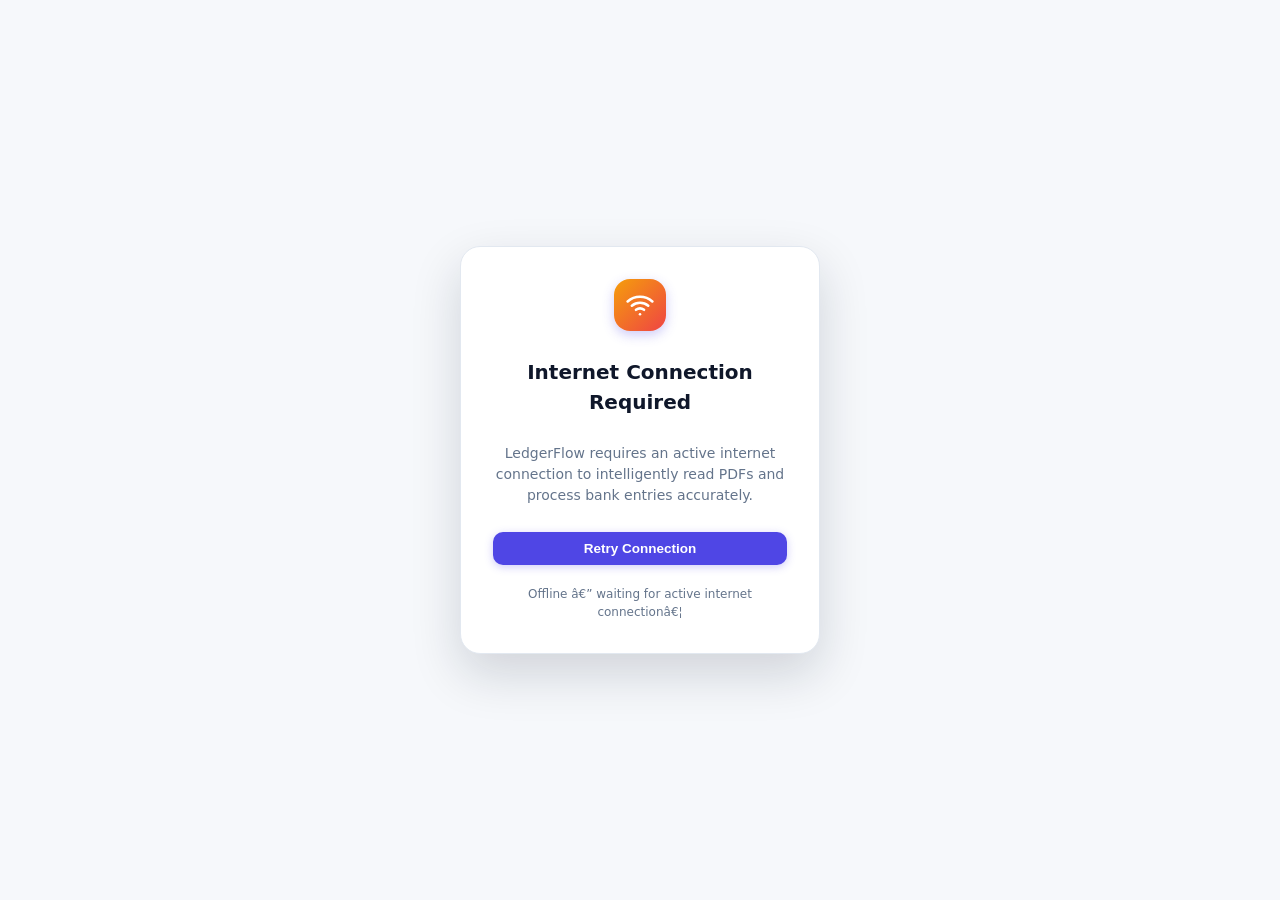
==== commit 6b89abab: "Release v1.0.2: Fix clicks/hangs/crashes (async Android bridge, Settings esc fix, toast pointer pass" ====
--- a/android/assets/ui/index.html
+++ b/android/assets/ui/index.html
@@ -198,6 +198,18 @@
           </button>
         </div>
       </header>
+
+      <!-- Update Available Banner -->
+      <div id="app-update-banner" class="update-banner hidden">
+        <div class="update-banner-text">
+          <strong id="app-update-title">Update Available</strong>
+          <span id="app-update-notes" class="text-xs muted"></span>
+        </div>
+        <div class="flex-gap">
+          <button type="button" class="btn btn-primary btn-xs" id="app-update-install-btn">Update Now</button>
+          <button type="button" class="btn btn-ghost btn-xs" id="app-update-dismiss-btn">Later</button>
+        </div>
+      </div>
 
       <!-- Views Container -->
       <main class="view-container" id="view-container">
@@ -461,6 +473,7 @@
 
         <div id="csv-mapping-section" class="hidden mt-2">
           <div id="stmt-meta-banner" class="hidden mb-3" style="padding:10px 14px;border-radius:10px;background:var(--primary-soft);border:1px solid var(--border);display:flex;flex-wrap:wrap;justify-content:space-between;gap:10px;font-size:12.5px;"></div>
+          <div id="csv-gemini-report" class="hidden mb-3" style="padding:10px 14px;border-radius:10px;border:1px solid var(--border);background:var(--surface-2);font-size:12.5px;"></div>
 
           <div class="check-row mb-2">
             <label class="checkbox-label">
@@ -532,6 +545,7 @@
             <span class="muted text-sm" id="csv-summary-text"></span>
             <div class="flex-gap">
               <button type="button" class="btn btn-ghost" data-close="csv-modal">Cancel</button>
+              <button type="button" class="btn btn-secondary" id="csv-gemini-check-btn">Check PDF with Gemini</button>
               <button type="button" class="btn btn-secondary" id="csv-export-parsed-btn">Export CSV</button>
               <button type="button" class="btn btn-primary" id="csv-confirm-import-btn">Auto-Enter Entries</button>
             </div>
--- a/android/assets/ui/styles.css
+++ b/android/assets/ui/styles.css
@@ -426,10 +426,14 @@
 .form-error { color: var(--rose); font-size: 12.5px; font-weight: 600; }
 
 /* Toast */
-.toast-container { position: fixed; bottom: 20px; right: 20px; display: flex; flex-direction: column; gap: 8px; z-index: 200; }
+.toast-container {
+  position: fixed; bottom: 20px; right: 20px; display: flex; flex-direction: column; gap: 8px;
+  z-index: 200; pointer-events: none; max-width: min(420px, calc(100vw - 32px));
+}
 .toast {
   background: var(--text); color: var(--surface); padding: 10px 16px; border-radius: 10px;
   font-size: 13px; font-weight: 500; box-shadow: var(--shadow-md); animation: popIn 0.16s ease;
+  max-height: 120px; overflow: hidden; text-overflow: ellipsis; word-break: break-word; pointer-events: auto;
 }
 
 /* Heatmap */
@@ -699,6 +703,14 @@
 }
 .ai-prompt-chip:hover { border-color: var(--primary); color: var(--primary); }
 
+.update-banner {
+  display: flex; justify-content: space-between; align-items: center; gap: 12px; flex-wrap: wrap;
+  padding: 10px 20px; background: var(--primary-soft); border-bottom: 1px solid var(--border);
+  font-size: 13px;
+}
+.update-banner.hidden { display: none; }
+.update-banner-text { display: flex; align-items: center; gap: 10px; flex-wrap: wrap; min-width: 0; }
+
 /* Clean Print / PDF Statement */
 @media print {
   .sidebar, .topbar, .filter-bar, .btn, .icon-btn, .toast-container { display: none !important; }
--- a/android/assets/ui/mobile.css
+++ b/android/assets/ui/mobile.css
@@ -97,6 +97,7 @@
     position: fixed;
     inset: 0;
     z-index: 9999;
+    pointer-events: none;
     background:
       radial-gradient(circle at 50% 38%, rgba(79, 70, 229, 0.26), transparent 62%),
       radial-gradient(circle at 30% 70%, rgba(16, 185, 129, 0.22), transparent 58%),
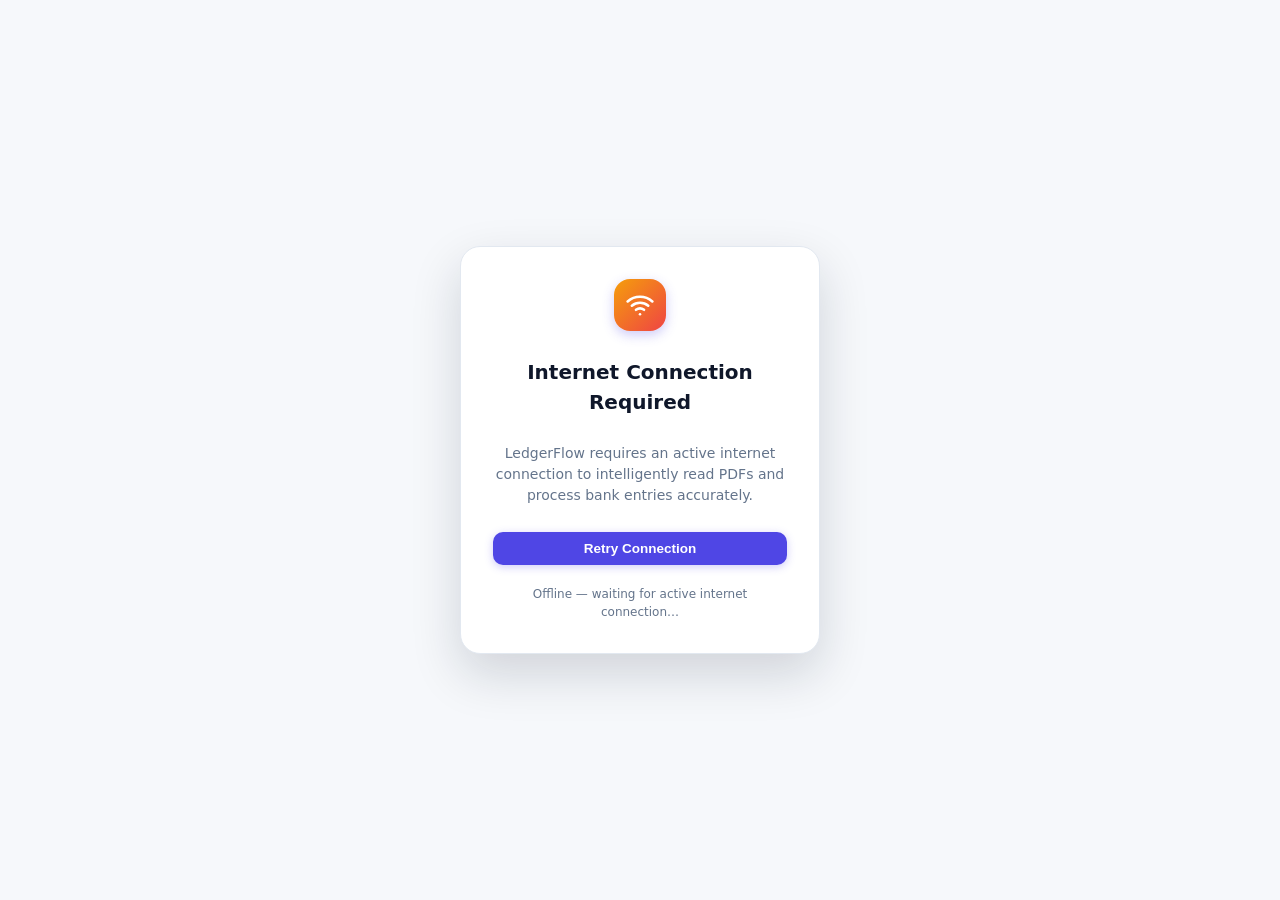
==== commit 48a9037b: "Release v1.0.3: Add direct 1-click Check & Install Updates button in topbar/sidebar, in-app Android " ====
--- a/android/assets/ui/index.html
+++ b/android/assets/ui/index.html
@@ -140,6 +140,10 @@
           <svg viewBox="0 0 24 24" fill="none" stroke="currentColor" stroke-width="2"><circle cx="12" cy="12" r="3"/><path d="M19.4 15a1.65 1.65 0 0 0 .33 1.82l.06.06a2 2 0 1 1-2.83 2.83l-.06-.06a1.65 1.65 0 0 0-1.82-.33 1.65 1.65 0 0 0-1 1.51V21a2 2 0 0 1-4 0v-.09A1.65 1.65 0 0 0 9 19.4a1.65 1.65 0 0 0-1.82.33l-.06.06a2 2 0 1 1-2.83-2.83l.06-.06a1.65 1.65 0 0 0 .33-1.82 1.65 1.65 0 0 0-1.51-1H3a2 2 0 0 1 0-4h.09A1.65 1.65 0 0 0 4.6 9a1.65 1.65 0 0 0-.33-1.82l-.06-.06a2 2 0 1 1 2.83-2.83l.06.06a1.65 1.65 0 0 0 1.82.33H9a1.65 1.65 0 0 0 1-1.51V3a2 2 0 0 1 4 0v.09a1.65 1.65 0 0 0 1 1.51 1.65 1.65 0 0 0 1.82-.33l.06-.06a2 2 0 1 1 2.83 2.83l-.06.06a1.65 1.65 0 0 0-.33 1.82V9c.26.6.77 1.02 1.4 1.11H21a2 2 0 0 1 0 4h-.09a1.65 1.65 0 0 0-1.51 1z"/></svg>
           <span>Import, Backup & Settings</span>
         </button>
+        <button type="button" class="nav-item" id="sidebar-check-update-btn">
+          <svg viewBox="0 0 24 24" fill="none" stroke="currentColor" stroke-width="2"><polyline points="23 4 23 10 17 10"/><path d="M20.49 15a9 9 0 1 1-2.12-9.36L23 10"/></svg>
+          <span>Check for Updates</span>
+        </button>
         <div class="net-worth-mini">
           <div class="nw-label">Net Worth</div>
           <div class="nw-value money-val" id="sidebar-net-worth">₹0</div>
@@ -180,6 +184,11 @@
           <button class="icon-btn" id="privacy-toggle-btn" title="Hide/Show Balances (P)">
             <svg id="eye-open-icon" viewBox="0 0 24 24" fill="none" stroke="currentColor" stroke-width="2"><path d="M1 12s4-8 11-8 11 8 11 8-4 8-11 8-11-8-11-8z"/><circle cx="12" cy="12" r="3"/></svg>
             <svg id="eye-closed-icon" class="hidden" viewBox="0 0 24 24" fill="none" stroke="currentColor" stroke-width="2"><path d="M17.94 17.94A10.07 10.07 0 0 1 12 20c-7 0-11-8-11-8a18.45 18.45 0 0 1 5.06-5.94M9.9 4.24A9.12 9.12 0 0 1 12 4c7 0 11 8 11 8a18.5 18.5 0 0 1-2.16 3.19m-6.72-1.07a3 3 0 1 1-4.24-4.24"/><line x1="1" y1="1" x2="23" y2="23"/></svg>
+          </button>
+
+          <button class="icon-btn" id="topbar-update-btn" title="Check for App Updates" style="position:relative;">
+            <svg viewBox="0 0 24 24" fill="none" stroke="currentColor" stroke-width="2"><polyline points="23 4 23 10 17 10"/><path d="M20.49 15a9 9 0 1 1-2.12-9.36L23 10"/></svg>
+            <span id="topbar-update-dot" class="update-dot hidden"></span>
           </button>
 
           <button class="icon-btn" id="theme-toggle-btn" title="Toggle Dark/Light Theme (T)">
--- a/android/assets/ui/styles.css
+++ b/android/assets/ui/styles.css
@@ -710,6 +710,10 @@
 }
 .update-banner.hidden { display: none; }
 .update-banner-text { display: flex; align-items: center; gap: 10px; flex-wrap: wrap; min-width: 0; }
+.update-dot {
+  position: absolute; top: 5px; right: 5px; width: 8px; height: 8px;
+  border-radius: 50%; background: var(--emerald); box-shadow: 0 0 0 2px var(--surface);
+}
 
 /* Clean Print / PDF Statement */
 @media print {
--- a/android/assets/ui/mobile.css
+++ b/android/assets/ui/mobile.css
@@ -224,7 +224,7 @@
     border: 1px solid var(--glass-border);
     box-shadow: var(--glass-shadow);
     display: grid;
-    grid-template-columns: 35px minmax(0, 1fr) minmax(0, 1fr) 35px 35px;
+    grid-template-columns: 35px minmax(0, 1fr) minmax(0, 1fr) 35px 35px 35px;
     align-items: center;
     gap: 6px 7px;
     flex-shrink: 0;
@@ -248,13 +248,18 @@
     min-width: 0;
   }
 
-  #privacy-toggle-btn {
+  #topbar-update-btn {
     grid-column: 4;
     grid-row: 1;
   }
 
+  #privacy-toggle-btn {
+    grid-column: 5;
+    grid-row: 1;
+  }
+
   #theme-toggle-btn {
-    grid-column: 5;
+    grid-column: 6;
     grid-row: 1;
   }
 
@@ -294,7 +299,7 @@
   }
 
   #open-csv-import-btn {
-    grid-column: 3 / 6;
+    grid-column: 3 / 7;
     grid-row: 2;
     width: 100%;
     min-width: 0;
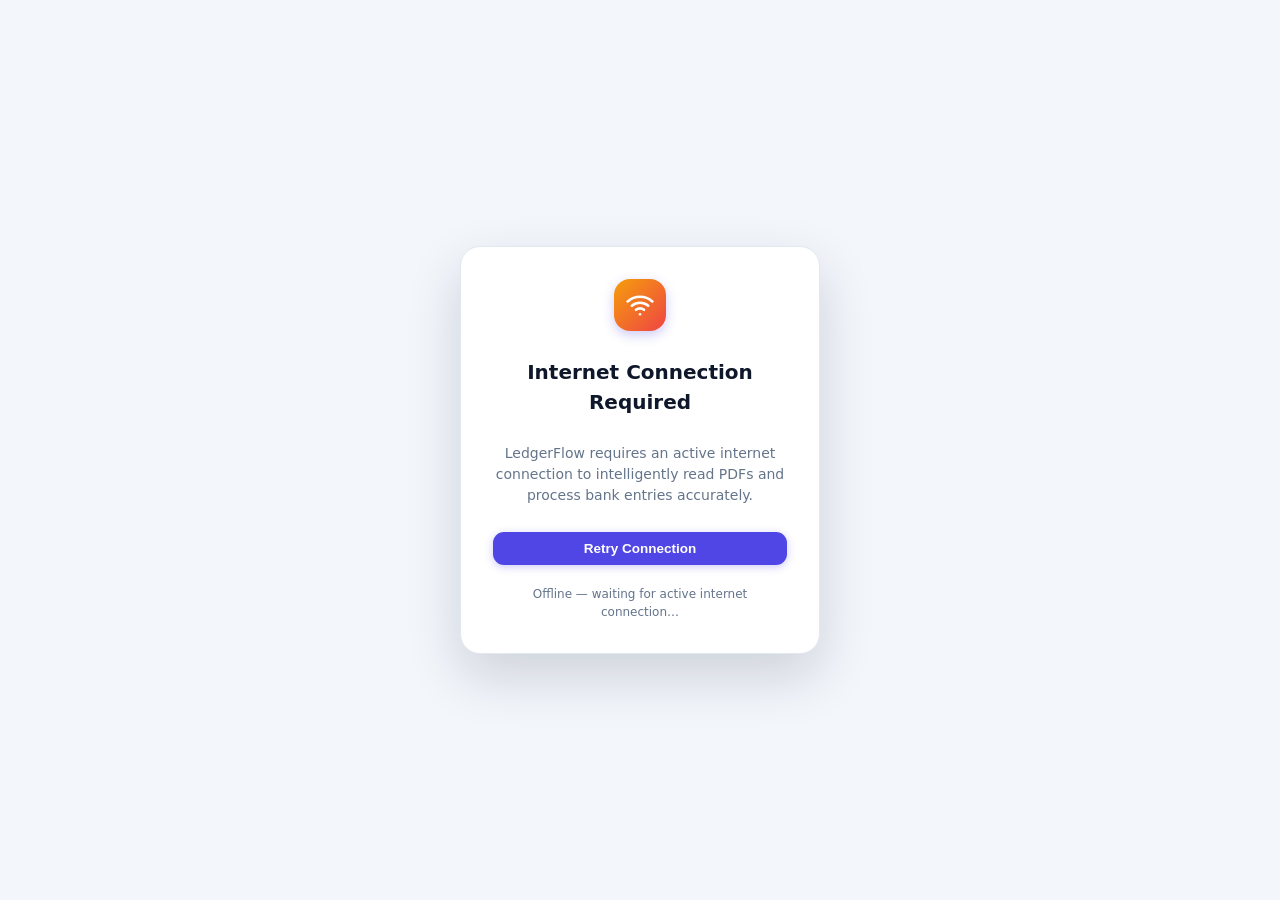
==== commit 190be086: "Release v1.0.7: Redesign desktop & mobile UI into clean Core / Planning / Intelligence sections with" ====
--- a/android/assets/ui/index.html
+++ b/android/assets/ui/index.html
@@ -86,52 +86,57 @@
       </div>
 
       <nav class="nav-list" id="nav-list">
+        <div class="nav-section-label">Core</div>
         <button class="nav-item active" data-view="overview">
           <svg viewBox="0 0 24 24" fill="none" stroke="currentColor" stroke-width="2"><rect x="3" y="3" width="7" height="9" rx="2"/><rect x="14" y="3" width="7" height="5" rx="2"/><rect x="14" y="12" width="7" height="9" rx="2"/><rect x="3" y="16" width="7" height="5" rx="2"/></svg>
           <span>Overview</span>
         </button>
         <button class="nav-item" data-view="ledgers">
           <svg viewBox="0 0 24 24" fill="none" stroke="currentColor" stroke-width="2"><path d="M4 19.5A2.5 2.5 0 0 1 6.5 17H20"/><path d="M6.5 2H20v20H6.5A2.5 2.5 0 0 1 4 19.5v-15A2.5 2.5 0 0 1 6.5 2z"/><line x1="12" y1="6" x2="12" y2="14"/><line x1="8" y1="10" x2="16" y2="10"/></svg>
-          <span>Bank &amp; Party Ledgers</span>
+          <span>Ledgers</span>
           <span class="nav-pill" id="nav-ledger-count">1</span>
-        </button>
-        <button class="nav-item" data-view="monthly">
-          <svg viewBox="0 0 24 24" fill="none" stroke="currentColor" stroke-width="2"><path d="M12 20V10M18 20V4M6 20v-4"/></svg>
-          <span>Monthly Intelligence</span>
         </button>
         <button class="nav-item" data-view="transactions">
           <svg viewBox="0 0 24 24" fill="none" stroke="currentColor" stroke-width="2"><path d="M8 6h13M8 12h13M8 18h13M3 6h.01M3 12h.01M3 18h.01"/></svg>
           <span>Transactions</span>
           <span class="nav-pill" id="nav-tx-count">0</span>
         </button>
+        <button class="nav-item" data-view="monthly">
+          <svg viewBox="0 0 24 24" fill="none" stroke="currentColor" stroke-width="2"><path d="M12 20V10M18 20V4M6 20v-4"/></svg>
+          <span>Monthly Summary</span>
+        </button>
+
+        <div class="nav-section-label">Planning</div>
+        <button class="nav-item" data-view="accounts">
+          <svg viewBox="0 0 24 24" fill="none" stroke="currentColor" stroke-width="2"><rect x="2" y="5" width="20" height="14" rx="2"/><line x1="2" y1="10" x2="22" y2="10"/></svg>
+          <span>Accounts &amp; Cards</span>
+        </button>
         <button class="nav-item" data-view="budgets">
           <svg viewBox="0 0 24 24" fill="none" stroke="currentColor" stroke-width="2"><circle cx="12" cy="12" r="9"/><path d="M12 3v9l6 3"/></svg>
           <span>Budgets</span>
         </button>
         <button class="nav-item" data-view="recurring">
           <svg viewBox="0 0 24 24" fill="none" stroke="currentColor" stroke-width="2"><path d="M21 12a9 9 0 0 0-9-9 9.75 9.75 0 0 0-6.74 2.74L3 8"/><path d="M3 3v5h5"/><path d="M3 12a9 9 0 0 0 9 9 9.75 9.75 0 0 0 6.74-2.74L21 16"/><path d="M16 16h5v5"/></svg>
-          <span>Subscriptions & Bills</span>
+          <span>Recurring Bills</span>
           <span class="nav-badge hidden" id="nav-due-count">0</span>
-        </button>
-        <button class="nav-item" data-view="accounts">
-          <svg viewBox="0 0 24 24" fill="none" stroke="currentColor" stroke-width="2"><rect x="2" y="5" width="20" height="14" rx="2"/><line x1="2" y1="10" x2="22" y2="10"/></svg>
-          <span>Accounts & Cards</span>
         </button>
         <button class="nav-item" data-view="goals">
           <svg viewBox="0 0 24 24" fill="none" stroke="currentColor" stroke-width="2"><circle cx="12" cy="12" r="10"/><circle cx="12" cy="12" r="6"/><circle cx="12" cy="12" r="2"/></svg>
-          <span>Goals & Split IOUs</span>
+          <span>Goals &amp; IOUs</span>
+        </button>
+
+        <div class="nav-section-label">Intelligence</div>
+        <button class="nav-item" data-view="ai">
+          <svg viewBox="0 0 24 24" fill="none" stroke="currentColor" stroke-width="2"><path d="M12 2l2.4 7.2L22 12l-7.6 2.8L12 22l-2.4-7.2L2 12l7.6-2.8z"/></svg>
+          <span>LedgerFlow AI</span>
         </button>
         <button class="nav-item" data-view="analytics">
           <svg viewBox="0 0 24 24" fill="none" stroke="currentColor" stroke-width="2"><path d="M3 3v18h18"/><path d="M18 9l-5 5-4-4-3 3"/></svg>
-          <span>Analytics & Tax</span>
+          <span>Analytics &amp; Tax</span>
         </button>
         <button class="nav-item" data-view="rules">
           <svg viewBox="0 0 24 24" fill="none" stroke="currentColor" stroke-width="2"><path d="M13 2L3 14h9l-1 8 10-12h-9l1-8z"/></svg>
           <span>Smart Rules</span>
-        </button>
-        <button class="nav-item" data-view="ai">
-          <svg viewBox="0 0 24 24" fill="none" stroke="currentColor" stroke-width="2"><path d="M12 2l2.4 7.2L22 12l-7.6 2.8L12 22l-2.4-7.2L2 12l7.6-2.8z"/></svg>
-          <span>AI Intelligence</span>
         </button>
       </nav>
 
@@ -582,6 +587,52 @@
     </div>
   </div>
 
+  <!-- PDF / AI Reading & Analysis Live Progress Dialog -->
+  <div id="pdf-progress-modal" class="modal-backdrop hidden" style="z-index:1200;">
+    <div class="modal" style="max-width:540px;text-align:center;padding:24px;">
+      <div style="display:flex;align-items:center;justify-content:space-between;gap:12px;">
+        <div style="display:flex;align-items:center;gap:12px;min-width:0;flex:1;">
+          <div class="lf-progress-spinner" style="margin:0;width:34px;height:34px;flex-shrink:0;" aria-hidden="true"></div>
+          <div style="text-align:left;min-width:0;flex:1;">
+            <h3 id="pdf-progress-title" style="margin:0 0 2px;font-size:16.5px;">Reading PDF Statement...</h3>
+            <p id="pdf-progress-sub" class="muted text-xs" style="margin:0;white-space:nowrap;overflow:hidden;text-overflow:ellipsis;">Preparing file...</p>
+          </div>
+        </div>
+        <div style="display:flex;flex-direction:column;align-items:flex-end;gap:2px;flex-shrink:0;">
+          <span id="pdf-progress-pct" class="badge" style="font-weight:700;min-width:48px;text-align:center;background:var(--primary-soft);color:var(--primary);">0%</span>
+          <span id="pdf-progress-elapsed" class="text-xs muted" style="font-variant-numeric:tabular-nums;">0.0s</span>
+        </div>
+      </div>
+
+      <div id="pdf-progress-phases" class="lf-phase-steps" style="margin-top:14px;">
+        <div class="lf-phase-step active" data-phase-step="indexing"><span>1. Index</span></div>
+        <div class="lf-phase-step" data-phase-step="decoding"><span>2. Decode</span></div>
+        <div class="lf-phase-step" data-phase-step="reading"><span>3. Read Pages</span></div>
+        <div class="lf-phase-step" data-phase-step="building"><span>4. Align</span></div>
+      </div>
+
+      <div class="lf-progress-track" style="margin-top:12px;">
+        <div id="pdf-progress-fill" class="lf-progress-fill" style="width:4%;"></div>
+      </div>
+      <div id="pdf-progress-stats" class="text-xs muted" style="margin-top:8px;font-weight:600;">Starting...</div>
+      <div id="pdf-progress-feed" class="lf-progress-feed hidden"></div>
+    </div>
+  </div>
+
+  <!-- Full-Screen App Update Overlay -->
+  <div id="full-update-overlay" class="modal-backdrop hidden" style="z-index:1500;backdrop-filter:blur(8px);background:rgba(15,23,42,0.82);">
+    <div class="modal" style="max-width:460px;text-align:center;padding:32px 26px;">
+      <div id="full-upd-spinner" class="lf-progress-spinner" aria-hidden="true"></div>
+      <div id="full-upd-icon" class="hidden" style="font-size:40px;line-height:1;">🔄</div>
+      <h2 id="full-upd-title" style="margin:16px 0 8px;font-size:20px;">Installing Update...</h2>
+      <p id="full-upd-sub" class="muted text-sm" style="margin:0 0 18px;">Downloading latest LedgerFlow update package from GitHub...</p>
+      <div class="lf-progress-track" style="margin-bottom:18px;">
+        <div id="full-upd-fill" class="lf-progress-fill" style="width:25%;"></div>
+      </div>
+      <button type="button" class="btn btn-primary w-full hidden" id="full-upd-restart-btn" style="padding:12px 18px;font-size:15px;font-weight:700;">🔄 Restart LedgerFlow Now</button>
+    </div>
+  </div>
+
   <!-- Toast Stack -->
   <div id="toast-container" class="toast-container"></div>
 
--- a/android/assets/ui/styles.css
+++ b/android/assets/ui/styles.css
@@ -1,10 +1,10 @@
 /* LedgerFlow Design System — Stylish, Minimal, High-Clarity Fintech UI */
 :root {
-  --bg: #f6f8fb;
+  --bg: #f3f6fb;
   --surface: #ffffff;
-  --surface-2: #f1f5f9;
-  --surface-hover: #f8fafc;
-  --border: #e2e8f0;
+  --surface-2: #eef2f8;
+  --surface-hover: #f8fafd;
+  --border: #e3e8f0;
   --border-strong: #cbd5e1;
   --text: #0f172a;
   --text-muted: #64748b;
@@ -23,12 +23,12 @@
   --sky: #0ea5e9;
   --sky-soft: rgba(14, 165, 233, 0.12);
 
-  --shadow-sm: 0 1px 2px rgba(15, 23, 42, 0.04);
-  --shadow-md: 0 8px 24px rgba(15, 23, 42, 0.07);
-  --shadow-lg: 0 20px 50px rgba(15, 23, 42, 0.16);
-  --radius: 14px;
-  --radius-sm: 10px;
-  --sidebar-w: 256px;
+  --shadow-sm: 0 2px 8px rgba(15, 23, 42, 0.04);
+  --shadow-md: 0 10px 28px rgba(15, 23, 42, 0.07);
+  --shadow-lg: 0 22px 54px rgba(15, 23, 42, 0.16);
+  --radius: 16px;
+  --radius-sm: 11px;
+  --sidebar-w: 252px;
 }
 
 [data-theme="dark"] {
@@ -114,17 +114,26 @@
 .brand-name { font-weight: 700; font-size: 16px; letter-spacing: -0.02em; }
 .brand-tag { font-size: 11px; color: var(--text-muted); font-weight: 500; }
 
-.nav-list { display: flex; flex-direction: column; gap: 3px; flex: 1; overflow-y: auto; }
+.nav-list { display: flex; flex-direction: column; gap: 3px; flex: 1; overflow-y: auto; padding-right: 2px; }
+.nav-section-label {
+  font-size: 10.5px; font-weight: 700; text-transform: uppercase; letter-spacing: 0.08em;
+  color: var(--text-soft); padding: 10px 12px 4px; margin-top: 2px;
+}
+.nav-section-label:first-child { padding-top: 2px; margin-top: 0; }
 .nav-item {
   display: flex; align-items: center; gap: 10px; width: 100%;
-  padding: 9px 11px; border: none; background: transparent; color: var(--text-muted);
+  padding: 9px 12px; border: none; background: transparent; color: var(--text-muted);
   border-radius: var(--radius-sm); cursor: pointer; font-size: 13.5px; font-weight: 500;
-  text-align: left; transition: all 0.15s ease;
-}
-.nav-item svg { width: 18px; height: 18px; flex-shrink: 0; opacity: 0.85; }
+  text-align: left; transition: all 0.15s ease; position: relative;
+}
+.nav-item svg { width: 17px; height: 17px; flex-shrink: 0; opacity: 0.82; }
 .nav-item:hover { background: var(--surface-2); color: var(--text); }
 .nav-item.active {
   background: var(--primary-soft); color: var(--primary); font-weight: 600;
+}
+.nav-item.active::before {
+  content: ""; position: absolute; left: 0; top: 7px; bottom: 7px;
+  width: 3px; border-radius: 0 4px 4px 0; background: var(--primary);
 }
 .nav-item.active svg { opacity: 1; }
 .nav-pill {
@@ -148,18 +157,18 @@
 .main-area { flex: 1; display: flex; flex-direction: column; min-width: 0; overflow: hidden; }
 .topbar {
   background: var(--surface); border-bottom: 1px solid var(--border);
-  padding: 12px 24px; display: flex; align-items: center; justify-content: space-between; gap: 14px;
+  padding: 14px 28px; display: flex; align-items: center; justify-content: space-between; gap: 16px;
   flex-shrink: 0;
 }
-.topbar-left { display: flex; align-items: center; gap: 12px; }
-.page-title { margin: 0; font-size: 19px; font-weight: 700; letter-spacing: -0.02em; }
-.page-subtitle { margin: 0; font-size: 12.5px; color: var(--text-muted); }
-
-.topbar-actions { display: flex; align-items: center; gap: 8px; flex-wrap: wrap; }
+.topbar-left { display: flex; align-items: center; gap: 14px; }
+.page-title { margin: 0; font-size: 20px; font-weight: 700; letter-spacing: -0.025em; }
+.page-subtitle { margin: 1px 0 0; font-size: 12.5px; color: var(--text-muted); }
+
+.topbar-actions { display: flex; align-items: center; gap: 9px; flex-wrap: wrap; }
 .cmd-trigger {
   display: flex; align-items: center; gap: 8px; padding: 7px 12px;
   border-radius: var(--radius-sm); border: 1px solid var(--border); background: var(--bg);
-  color: var(--text-muted); cursor: pointer; font-size: 13px; min-width: 190px;
+  color: var(--text-muted); cursor: pointer; font-size: 13px; min-width: 176px;
   transition: border-color 0.15s;
 }
 .cmd-trigger:hover { border-color: var(--border-strong); color: var(--text); }
@@ -169,7 +178,7 @@
   background: var(--surface); border: 1px solid var(--border); font-family: inherit;
 }
 
-.view-container { flex: 1; overflow-y: auto; padding: 22px 26px 40px; }
+.view-container { flex: 1; overflow-y: auto; padding: 24px 30px 44px; }
 
 /* Buttons & Inputs */
 .btn {
@@ -211,12 +220,12 @@
 .select-compact { width: auto; padding: 7px 10px; font-size: 13px; background: var(--surface); }
 
 /* Layout Grids & Cards */
-.kpi-grid { display: grid; grid-template-columns: repeat(4, minmax(0, 1fr)); gap: 14px; margin-bottom: 18px; }
+.kpi-grid { display: grid; grid-template-columns: repeat(4, minmax(0, 1fr)); gap: 16px; margin-bottom: 22px; }
 .kpi-grid-3 { grid-template-columns: repeat(3, minmax(0, 1fr)); }
-.grid-2 { display: grid; grid-template-columns: repeat(2, minmax(0, 1fr)); gap: 16px; }
-.grid-3 { display: grid; grid-template-columns: repeat(3, minmax(0, 1fr)); gap: 16px; }
-.form-grid-3 { display: grid; grid-template-columns: repeat(3, minmax(0, 1fr)); gap: 12px; }
-.grid-main-side { display: grid; grid-template-columns: 1.55fr 1fr; gap: 16px; }
+.grid-2 { display: grid; grid-template-columns: repeat(2, minmax(0, 1fr)); gap: 18px; }
+.grid-3 { display: grid; grid-template-columns: repeat(3, minmax(0, 1fr)); gap: 18px; }
+.form-grid-3 { display: grid; grid-template-columns: repeat(3, minmax(0, 1fr)); gap: 14px; }
+.grid-main-side { display: grid; grid-template-columns: 1.55fr 1fr; gap: 18px; }
 
 .mobile-collapse-group, .ledger-bar-primary, .ledger-bar-secondary, .filter-controls-grid { display: contents; }
 .mobile-collapse-summary { display: none; }
@@ -225,23 +234,25 @@
 
 .card {
   background: var(--surface); border: 1px solid var(--border);
-  border-radius: var(--radius); padding: 18px 20px; box-shadow: var(--shadow-sm);
-}
-.card-header { display: flex; align-items: center; justify-content: space-between; gap: 12px; margin-bottom: 14px; }
-.card-title { margin: 0; font-size: 15px; font-weight: 700; letter-spacing: -0.01em; }
-.card-subtitle { margin: 2px 0 0; font-size: 12.5px; color: var(--text-muted); }
+  border-radius: var(--radius); padding: 20px 24px; box-shadow: var(--shadow-sm);
+}
+.card-header { display: flex; align-items: center; justify-content: space-between; gap: 14px; margin-bottom: 16px; }
+.card-title { margin: 0; font-size: 15.5px; font-weight: 700; letter-spacing: -0.015em; }
+.card-subtitle { margin: 3px 0 0; font-size: 12.5px; color: var(--text-muted); }
 
 .kpi-card {
   background: var(--surface); border: 1px solid var(--border); border-radius: var(--radius);
-  padding: 16px 18px; box-shadow: var(--shadow-sm); display: flex; flex-direction: column; gap: 6px;
-}
+  padding: 18px 20px; box-shadow: var(--shadow-sm); display: flex; flex-direction: column; gap: 8px;
+  transition: transform 0.15s ease, box-shadow 0.15s ease;
+}
+.kpi-card:hover { transform: translateY(-1px); box-shadow: var(--shadow-md); }
 .kpi-top { display: flex; align-items: center; justify-content: space-between; }
 .kpi-label { font-size: 12.5px; font-weight: 600; color: var(--text-muted); }
 .kpi-icon {
-  width: 30px; height: 30px; border-radius: 8px; display: grid; place-items: center;
-}
-.kpi-icon svg { width: 16px; height: 16px; }
-.kpi-val { font-size: 24px; font-weight: 700; letter-spacing: -0.03em; }
+  width: 34px; height: 34px; border-radius: 10px; display: grid; place-items: center;
+}
+.kpi-icon svg { width: 17px; height: 17px; }
+.kpi-val { font-size: 25px; font-weight: 700; letter-spacing: -0.03em; }
 .kpi-foot { display: flex; align-items: center; gap: 6px; font-size: 12px; color: var(--text-muted); }
 
 .delta-pill { font-size: 11.5px; font-weight: 600; padding: 2px 7px; border-radius: 999px; }
@@ -715,6 +726,64 @@
   border-radius: 50%; background: var(--emerald); box-shadow: 0 0 0 2px var(--surface);
 }
 
+/* PDF / AI Reading Progress Dialog */
+.lf-progress-spinner {
+  width: 44px; height: 44px; margin: 0 auto;
+  border-radius: 50%;
+  border: 3.5px solid var(--border);
+  border-top-color: var(--primary);
+  border-right-color: var(--emerald);
+  animation: lfSpin 0.85s linear infinite;
+}
+.lf-progress-track {
+  width: 100%; height: 9px; border-radius: 999px;
+  background: var(--surface-2); overflow: hidden;
+  border: 1px solid var(--border);
+}
+.lf-phase-steps {
+  display: grid; grid-template-columns: repeat(4, 1fr); gap: 6px;
+}
+.lf-phase-step {
+  padding: 5px 6px; border-radius: 8px;
+  border: 1px solid var(--border); background: var(--bg);
+  color: var(--text-muted); font-size: 11px; font-weight: 600;
+  transition: all 0.2s ease;
+}
+.lf-phase-step.active {
+  border-color: var(--primary); background: var(--primary-soft); color: var(--primary);
+}
+.lf-phase-step.done {
+  border-color: var(--emerald); background: var(--emerald-soft); color: var(--emerald);
+}
+.lf-progress-fill {
+  height: 100%; width: 0%; border-radius: 999px;
+  background: linear-gradient(90deg, var(--primary), var(--emerald));
+  transition: width 0.22s ease;
+}
+.lf-progress-feed {
+  margin-top: 12px; padding: 8px 10px;
+  border: 1px solid var(--border); border-radius: 10px;
+  background: var(--bg); text-align: left;
+  max-height: 165px; overflow-y: auto;
+  display: flex; flex-direction: column; gap: 5px;
+  font-size: 11.5px; line-height: 1.35;
+}
+.lf-progress-feed-row {
+  display: flex; align-items: center; gap: 6px;
+  padding: 4px 6px; border-radius: 6px;
+  background: var(--surface); border: 1px solid var(--border);
+  color: var(--text); white-space: nowrap; overflow: hidden; text-overflow: ellipsis;
+}
+.lf-progress-feed-dot {
+  width: 6px; height: 6px; border-radius: 50%;
+  background: var(--emerald); flex-shrink: 0;
+}
+@keyframes lfSpin { to { transform: rotate(360deg); } }
+@keyframes lfProgressSlide {
+  0% { transform: translateX(-110%); }
+  100% { transform: translateX(260%); }
+}
+
 /* Clean Print / PDF Statement */
 @media print {
   .sidebar, .topbar, .filter-bar, .btn, .icon-btn, .toast-container { display: none !important; }
